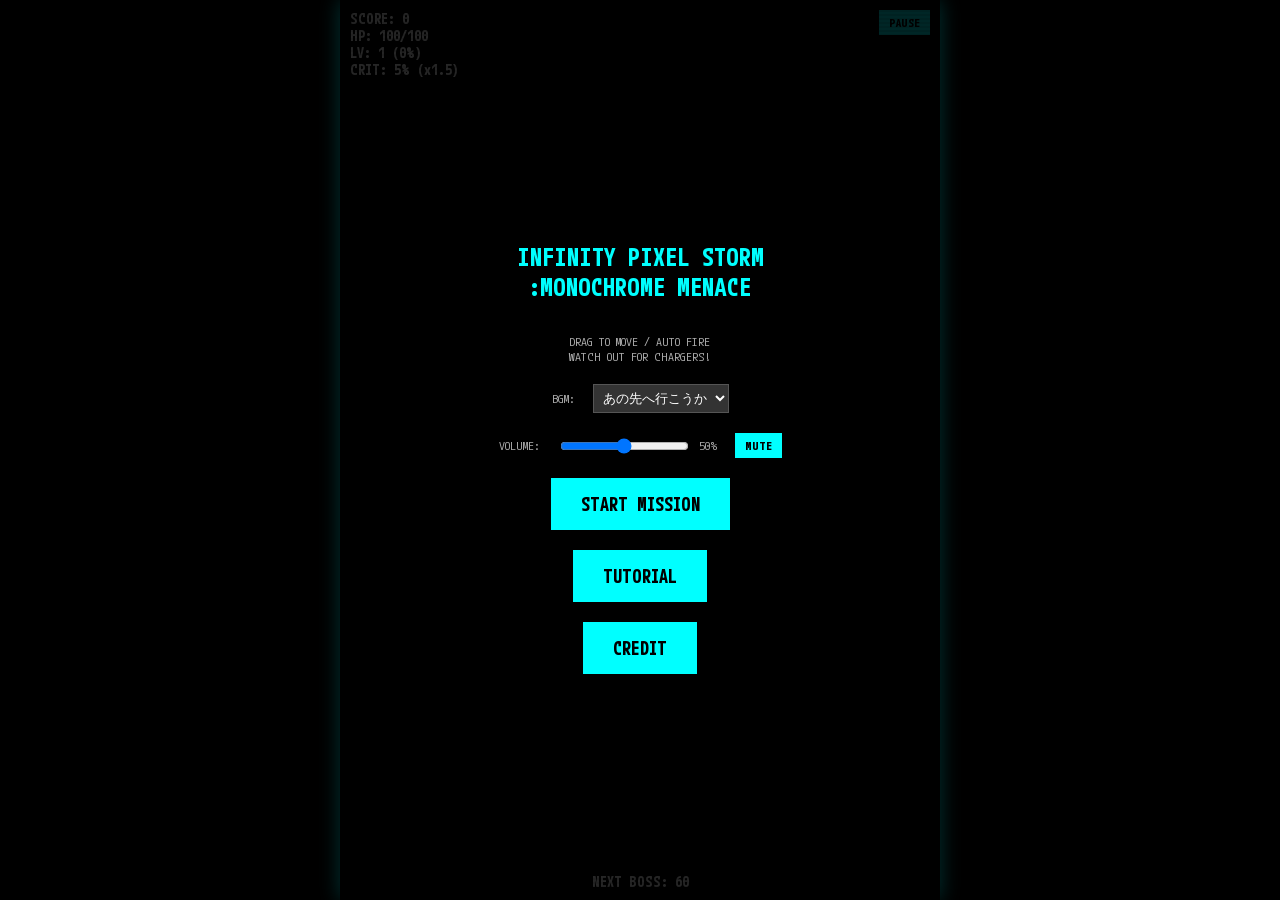
==== index.html @ d120cdd4 "Update index.html" ====
<!DOCTYPE html>
<html lang="ja">
<head>
    <meta charset="UTF-8">
    <meta name="viewport" content="width=device-width, initial-scale=1.0, maximum-scale=1.0, user-scalable=no">
    <title>Infinity Pixel Storm: Monochrome Menace</title>
<link rel="apple-touch-icon" href="icon192x192.PNG">
<link rel="icon" href="icon192x192.PNG">
<link rel="manifest" href="manifest.json">
<script>
if ('serviceWorker' in navigator) {
    navigator.serviceWorker.register('sw.js');
}
</script>
    <link rel="preconnect" href="https://fonts.googleapis.com">
    <link rel="preconnect" href="https://fonts.gstatic.com" crossorigin>
    <link href="https://fonts.googleapis.com/css2?family=M+PLUS+1+Code:wght@400;700&display=swap" rel="stylesheet">
    <style>
        body {
            margin: 0;
            background-color: #000; /* ボス戦の反転に備えて黒固定 */
            display: flex;
            justify-content: center;
            align-items: center;
            height: 100vh;
            overflow: hidden;
            font-family: 'M PLUS 1 Code', 'Courier New', monospace;
            color: white;
            touch-action: none;
        }
        #gameContainer {
            position: relative;
            /* 通常時は青っぽく、ボス戦時は白っぽく光らせるための変数 */
            --glow-color: rgba(0, 255, 255, 0.2);
            box-shadow: 0 0 20px var(--glow-color);
            transition: box-shadow 0.5s;
        }
        canvas {
            background-color: #000;
            image-rendering: pixelated;
            width: 100%;
            height: 100vh;
            max-width: 600px;
            display: block;
            /* ボス戦時に背景色を変えるためのトランジション */
            transition: background-color 0.5s;
        }
        /* UI、メニュー類は前回と同じなので省略 */
        #uiLayer {
            position: absolute;
            top: 0; left: 0; width: 100%; height: 100%;
            pointer-events: none;
            display: flex; flex-direction: column; justify-content: space-between;
            padding: 10px; box-sizing: border-box;
        }
        .stat { font-size: 14px; text-shadow: 1px 1px 0 #000; font-weight: bold; }
        #topStats {
            display: flex;
            justify-content: space-between;
            align-items: flex-start;
            width: 100%;
        }
        #upgradeMenu, #startMenu, #gameOverMenu, #tutorialMenu, #pauseMenu {
            position: absolute; top: 0; left: 0; width: 100%; height: 100%;
            background: rgba(0, 0, 0, 0.85);
            display: none; flex-direction: column; justify-content: center; align-items: center;
            pointer-events: auto; z-index: 10; color: #fff;
        }
        .tutorial-content {
            width: 85%;
            height: 80%;
            overflow-y: auto;
            text-align: left;
            padding: 15px;
            border: 1px solid #555;
            background: #111;
            touch-action: auto; /* Allow touch scrolling */
        }
        .tutorial-content h2 { color: #0ff; }
        .tutorial-content h3 { color: #ffeb3b; border-bottom: 1px solid #555; padding-bottom: 5px; }
        .tutorial-content p { color: #ccc; line-height: 1.6; }

        .card {
            background: #222; border: 2px solid #fff; padding: 15px; margin: 10px; width: 80%;
            text-align: center; cursor: pointer; transition: transform 0.1s;
        }
        .card:hover { background: #444; transform: scale(1.05); }
        .card h3 { margin: 0 0 5px 0; color: #ffeb3b; font-size: 16px; }
        .card p { margin: 0; font-size: 12px; color: #ccc; }
        .doctrine-card {
            background: #222; border: 1px solid #fff; padding: 8px 4px; margin: 4px 0; width: 100%;
            text-align: center; cursor: pointer; font-size: 9px; box-sizing: border-box;
        }
        .doctrine-card:hover { background: #444; }
        .doctrine-card.active { border-color: #0ff; background: #004444; }
        .doctrine-card h4 { margin: 0; color: #ffeb3b; font-size: 10px; }
        .doctrine-card p { margin: 2px 0 0 0; color: #aaa; font-size: 8px; line-height: 1.1; }
        h1 { font-size: 24px; color: #0ff; text-align: center; margin-bottom: 20px; }
        button {
            padding: 15px 30px; font-size: 18px; font-family: inherit;
            background: #0ff; border: none; cursor: pointer; color: #000; font-weight: bold;
        }
        button:hover { background: #fff; }
        button:disabled {
            background: #555;
            color: #888;
            cursor: not-allowed;
        }
        .scanlines {
            position: absolute; top: 0; left: 0; width: 100%; height: 100%;
            background: linear-gradient(to bottom, rgba(255,255,255,0) 50%, rgba(0,0,0,0.1) 50%);
            background-size: 100% 4px; pointer-events: none; z-index: 5;
        }
        /* ボス警告表示 */
        #bossWarning {
            position: absolute; top: 40%; width: 100%; text-align: center;
            font-size: 30px; color: #f00; display: none; z-index: 8;
            text-shadow: 2px 2px 0 #000, -2px -2px 0 #000;
            animation: blink 0.3s infinite alternate;
            transform: scale(1.2);
        }
        @keyframes blink { from { opacity: 1; transform: scale(1.2); } to { opacity: 0.1; transform: scale(1.25); } }
        #tutorialOverlay {
            position: absolute; bottom: 80px; left: 0; width: 100%; text-align: center;
            pointer-events: none; z-index: 15; display: none;
        }
        #tutorialMessage {
            background: rgba(0, 0, 0, 0.8); display: inline-block; padding: 10px 20px;
            border: 2px solid #0ff; color: #fff; font-size: 14px; max-width: 80%;
            box-shadow: 0 0 10px #0ff;
        }
    </style>
</head>
<body>

<div id="gameContainer">
    <canvas id="gameCanvas" width="240" height="320"></canvas>
    <div class="scanlines"></div>
    <div id="bossWarning">WARNING!<br>BOSS APPROACHING</div>
    <div id="tutorialOverlay"><div id="tutorialMessage"></div></div>
    
    <div id="uiLayer">
        <div id="topStats">
            <div>
                <div class="stat" id="scoreDisplay">SCORE: 0</div>
                <div class="stat" id="hpDisplay">HP: 100/100</div>
                <div class="stat" id="levelDisplay">LV: 1 (0%)</div>
                <div class="stat" id="critDisplay">CRIT: 5% (x1.5)</div>
            </div>
            <button id="pauseButton" style="padding: 5px 10px; font-size: 12px; pointer-events: auto;" onclick="togglePause()">PAUSE</button>
        </div>
        <div class="stat" style="text-align:center" id="bossTimerDisplay">NEXT BOSS: 60</div>
    </div>

    <div id="startMenu" style="display:flex;">
        <h1>INFINITY PIXEL STORM<br>:MONOCHROME MENACE</h1>
        <p style="color:#aaa; font-size:12px; margin-bottom:20px;">DRAG TO MOVE / AUTO FIRE<br>WATCH OUT FOR CHARGERS!</p>
        <div style="margin-bottom: 20px;">
            <label for="bgmSelect" style="color: #aaa; font-size: 12px; margin-right: 10px;">BGM:</label>
            <select id="bgmSelect" style="background: #333; color: white; border: 1px solid #555; padding: 5px;">
                <option value="bgm1.mp3">あの先へ行こうか</option>
                <option value="bgm2.ogg">トルコ行進曲</option>
                <option value="IPS-Original.m4a">IPS Original</option>
                <option value="requiem.oga">Requiem</option>
            </select>
        </div>
        <div style="margin-bottom: 20px; width: 80%; text-align: center;">
            <label for="volumeSlider" style="color: #aaa; font-size: 12px; margin-right: 10px;">VOLUME:</label>
            <input type="range" id="volumeSlider" min="0" max="1" step="0.01" value="0.5" style="vertical-align: middle;">
            <span id="volumeValue" style="color: #aaa; font-size: 12px;">50%</span>
            <button id="muteButton" style="padding: 5px 10px; font-size: 12px; vertical-align: middle; margin-left: 10px;">MUTE</button>
        </div>
        <button onclick="startGame()">START MISSION</button>
        <br>
        <button onclick="location.href='tutorial.html'">TUTORIAL</button>
        <br>
        <button onclick="location.href='credit.html'">CREDIT</button>
    </div>


    <div id="upgradeMenu">
        <h2>LEVEL UP!</h2>
        <div id="upgradeWrapper" style="display: flex; width: 100%; justify-content: center; align-items: flex-start;">
            <div id="cardsContainer" style="flex: 1; display: flex; flex-direction: column; align-items: center;"></div>
            <div id="doctrinesContainer" style="width: 100px; display: flex; flex-direction: column; align-items: center; border-left: 1px solid #555; padding: 10px;">
                <div style="font-size: 10px; color: #0ff; margin-bottom: 5px;">DOCTRINES</div>
            </div>
        </div>
        <button id="rerollButton" style="margin-top: 20px;"></button>
    </div>

    <div id="pauseMenu">
        <h1>PAUSED</h1>
        <button onclick="resumeGame()">RESUME</button>
        <br>
        <button onclick="resetGame()">RESTART</button>
    </div>

    <div id="gameOverMenu">
        <h1 style="color:#f00">GAME OVER</h1>
        <p id="finalScoreScore" style="margin-bottom:10px;">SCORE: 0</p>
        <p id="finalScoreBoss" style="color:#aaa; margin-bottom:20px;">BOSS DEFEATED: 0</p>
        <button onclick="resetGame()">RESTART</button>
        <br>
        <button onclick="location.href='music.html'">SOUND ROOM</button>
    </div>
</div>

<script>
const canvas = document.getElementById('gameCanvas');
const ctx = canvas.getContext('2d');
ctx.imageSmoothingEnabled = false;

var bgm = new Audio();
bgm.loop = true;

let bgmVolume = 0.5;
const rerollCost = 1000;

var gameState = 'start';
var frameCount = 0;
var score = 0;
var isTutorialMode = false;
var tutorialStep = 0;
var tutorialTimer = 0;
let gameTimeDifficulty = 0;

// ボス戦関連の変数
let isBossActive = false;
let bossDefeatedCount = 0;
let timeToNextBoss = 60 * 60; // 60秒 (60fps換算)
let bossWarningTimer = 0;

// 新しいエフェクト用の変数
let screenShake = { magnitude: 0, duration: 0 };
let hitStopTimer = 0;
let shockwaves = [];

const input = { x: canvas.width / 2, y: canvas.height - 50 };
const keys = { w: false, a: false, s: false, d: false };
var player = {
    x: 120, y: 280, w: 8, h: 8,
    hp: 100, maxHp: 100,
    level: 1, xp: 0, nextLevelXp: 10,
    bulletCount: 1, fireRate: 20, damage: 10,
    bulletSpeed: 5, bulletSize: 4, spread: 0.1, pierce: 0,
    agility: 0.2, xpGainMultiplier: 1.0, critChance: 0.05, critDamage: 1.5,
    baseColor: '#0ff', // 元の色を保持
    doctrine: null,
    doctrineKillCount: 0
};

var bullets = [];
var enemies = [];
var particles = [];
var xpGems = [];
var enemyBullets = [];
var slashes = [];
let screenInvertTimer = 0;
let stars = [];
for(let i=0; i<50; i++) {
    stars.push({
        x: Math.random() * canvas.width,
        y: Math.random() * canvas.height,
        speed: 0.5 + Math.random() * 2,
        baseColor: Math.random() > 0.8 ? '#fff' : '#555'
    });
}

const tutorialSteps = [
    {
        message: "WELCOME TO INFINITY PIXEL STORM!\nLET'S LEARN THE BASICS.",
        check: () => frameCount > 180, // 3 seconds
    },
    {
        message: "DRAG or use WASD/ARROWS to MOVE.",
        check: () => {
            const dx = player.x - (canvas.width / 2);
            const dy = player.y - (canvas.height - 50);
            return Math.sqrt(dx*dx + dy*dy) > 40;
        }
    },
    {
        message: "GOOD. ATTACKS ARE AUTOMATIC.\nENEMIES ARE APPROACHING!",
        action: () => {
             for(let i=0; i<3; i++) {
                 enemies.push({
                     x: 40 + i*80, y: -20, w: 16, h: 16, hp: 5, speed: 0.5,
                     sway: 0, offset: 0, fireRate: 1000, baseColor: '#0ff'
                 });
             }
        },
        check: () => score >= 300
    },
    {
        message: "COLLECT GREEN XP GEMS\nTO LEVEL UP!",
        check: () => player.level > 1
    },
    {
        message: "LEVELING UP LETS YOU CHOOSE UPGRADES.\nSELECT ONE TO CONTINUE.",
        check: () => gameState === 'playing' && player.level > 1
    },
    {
        message: "WATCH OUT FOR RED CHARGERS!\nTHEY ARE FAST!",
        action: () => {
            enemies.push({
                x: canvas.width / 2, y: -20, w: 20, h: 20, hp: 5,
                speed: 2, sway: 0, offset: 0, fireRate: 1000,
                baseColor: '#f00', isCharger: true, chargeTimer: 60
            });
        },
        check: () => enemies.length === 0 && score >= 400
    },
    {
        message: "BOSS APPROACHING! BOSSES HAVE SPECIAL MECHANICS.\nFIRST, THE TIMING CORE.",
        action: () => {
            spawnBoss();
            if (enemies[0]) {
                enemies[0].hp = 100000; 
                enemies[0].timingCore.state = 'active';
                enemies[0].timingCore.timer = 999;
            }
        },
        check: () => enemies[0] && enemies[0].timingCoreSuccess
    },
    {
        message: "EXCELLENT! NEXT: QUICK TAP.\nTAP THE 'TAP!' PROMPT OR PRESS SPACE!",
        action: () => {
            if (enemies[0]) {
                enemies[0].quickTap.state = 'active';
                enemies[0].quickTap.timer = 999;
                enemies[0].quickTap.x = canvas.width / 2;
                enemies[0].quickTap.y = canvas.height / 2;
            }
        },
        check: () => enemies[0] && enemies[0].quickTapSuccess
    },
    {
        message: "BEWARE OF THE LASER!\nMOVE AWAY FROM THE LINE!",
        action: () => {
            if (enemies[0]) {
                enemies[0].laserState = 'aiming';
                enemies[0].laserTimer = 60;
                enemies[0].laserTargetX = player.x;
                enemies[0].laserTargetY = player.y;
            }
        },
        check: () => enemies[0] && enemies[0].laserState === 'firing'
    },
    {
        message: "STAY OUT OF THE BEAM!",
        check: () => enemies[0] && enemies[0].laserState === 'idle'
    },
    {
        message: "NOW, FINISH THE BOSS!",
        action: () => {
            if (enemies[0]) {
                enemies[0].hp = 1000;
            }
        },
        check: () => !isBossActive && bossDefeatedCount > 0
    },
    {
        message: "TUTORIAL COMPLETE!\nPREPARE FOR THE REAL STORM.",
        check: () => true,
    }
];

const upgradePool = [
    { name: "MULTI SHOT", desc: "弾数が+1増える", apply: () => { player.bulletCount++; player.spread += 0.05; } },
    { name: "RAPID FIRE", desc: "連射速度UP", apply: () => { player.fireRate = Math.max(2, player.fireRate * 0.85); } }, // 連射上限設定
    { name: "BIGGER BULLET", desc: "弾サイズと威力UP", apply: () => { player.bulletSize += 1.5; player.damage *= 1.4; } },
    { name: "WIDE SPREAD", desc: "攻撃範囲が広がる", apply: () => { player.spread += 0.25; player.bulletCount++; } },
    { name: "PIERCING", desc: "弾が敵を貫通する", apply: () => { player.pierce++; player.damage *= 0.9; } },
    { name: "VIT UP", desc: "最大HP回復＆増加", apply: () => { player.maxHp += 50; player.hp = player.maxHp; } },
    { name: "CHAOS BEAM", desc: "制御不能な高威力弾", apply: () => { player.damage *= 1.8; player.spread += 0.4; player.bulletCount += 2; } },
    { name: "AGILITY UP", desc: "移動の追従性がUP", apply: () => { player.agility = Math.min(1.0, player.agility + 0.08); } },
    { name: "BULLET SPEED UP", desc: "弾の速度がUP", apply: () => { player.bulletSpeed += 1.5; } },
    { name: "LEARNING", desc: "取得経験値が15%UP", apply: () => { player.xpGainMultiplier += 0.15; } },
    { name: "CRITICAL HIT", desc: "クリティカル率+5%", apply: () => { player.critChance += 0.05; } },
    { name: "CRITICAL DAMAGE", desc: "クリティカルダメージ+50%", apply: () => { player.critDamage += 0.5; } }
];

const doctrinePool = [
    { id: 'reflect', name: "REFLECT", desc: "自弾の画面枠での一回反射" },
    { id: 'curve', name: "CURVE", desc: "自弾のカーブ" },
    { id: 'shield', name: "SHIELD", desc: "時機の周りをまわる2つの盾" },
    { id: 'heal', name: "HEAL", desc: "敵を5体倒したら負のHPの半分を回復" }
];
const doctrineCost = 1000;

// --- 色調変換関数 ---
// ボス戦中は強制的にグレー階調の色を返す
function getColor(originalColor, type = 'normal') {
    if (!isBossActive) return originalColor;

    // タイプに応じてグレーの色味を変える
    switch(type) {
        case 'player': return '#fff'; // プレイヤーは白
        case 'pBullet': return '#ccc'; // プレイヤー弾は明るいグレー
        case 'enemy': return '#888';  // 敵は中間グレー
        case 'boss': return '#fff';   // ボスは白（目立たせる）
        case 'eBullet': return '#555'; // 敵弾は暗いグレー
        case 'xp': return '#aaa';      // XPはやや明るいグレー
        case 'bg': return '#222';      // 背景（星など）
        case 'particle': return '#999';
        default: return '#888';
    }
}

function updateInputPosition(clientX, clientY) {
    const rect = canvas.getBoundingClientRect();
    input.x = (clientX - rect.left) * (canvas.width / rect.width);
    input.y = (clientY - rect.top) * (canvas.height / rect.height);
}
window.addEventListener('mousemove', e => { if(gameState === 'playing') updateInputPosition(e.clientX, e.clientY); });
window.addEventListener('touchmove', e => { e.preventDefault(); if(gameState === 'playing') updateInputPosition(e.touches[0].clientX, e.touches[0].clientY); }, {passive: false});

function handleTap(clientX, clientY) {
    if (gameState !== 'playing') return;
    
    enemies.forEach(e => {
        if (e.isBoss && e.quickTap && e.quickTap.state === 'active') {
            const qte = e.quickTap;
            e.hp -= 800 * (bossDefeatedCount + 1);
            e.quickTapSuccess = true; // For tutorial
            qte.state = 'cooldown';
            qte.timer = 180 + Math.random() * 120;
            
            triggerScreenShake(20, 30);
            triggerHitStop(10);
            screenInvertTimer = 8;
            
            const angle1 = Math.random() * Math.PI;
            const dist = 60;
            triggerSlash(
                e.x - Math.cos(angle1) * dist, e.y - Math.sin(angle1) * dist,
                e.x + Math.cos(angle1) * dist, e.y + Math.sin(angle1) * dist
            );
            const angle2 = angle1 + Math.PI/2 + (Math.random()-0.5);
            triggerSlash(
                e.x - Math.cos(angle2) * dist, e.y - Math.sin(angle2) * dist,
                e.x + Math.cos(angle2) * dist, e.y + Math.sin(angle2) * dist
            );
            
            createParticles(e.x, e.y, '#fff', 30);
            
            for(let i=0; i<3; i++) {
                particles.push({
                    x: e.x + (Math.random()-0.5)*40, y: e.y + (Math.random()-0.5)*40,
                    vx: (Math.random()-0.5)*2, vy: (Math.random()-0.5)*2,
                    life: 1.0, size: 0, baseColor: '#fff', isText: true, text: 'SLASH!'
                });
            }
        }
    });
}

window.addEventListener('mousedown', e => {
    handleTap(e.clientX, e.clientY);
});
window.addEventListener('touchstart', e => {
    handleTap(e.touches[0].clientX, e.touches[0].clientY);
});

window.addEventListener('keydown', e => {
    if (e.key === 'Escape') {
        togglePause();
    }
    if (e.key === ' ' || e.code === 'Space') {
        if (gameState === 'playing') {
            handleTap(0, 0);
            e.preventDefault();
        }
    }
    if (keys.hasOwnProperty(e.key.toLowerCase())) {
        keys[e.key.toLowerCase()] = true;
    }
});
window.addEventListener('keyup', e => {
    if (keys.hasOwnProperty(e.key.toLowerCase())) {
        keys[e.key.toLowerCase()] = false;
    }
});


function startGame(tutorial = false) {
    document.getElementById('startMenu').style.display = 'none';
    resetGameData();
    if (tutorial) {
        isTutorialMode = true;
        tutorialStep = 0;
        tutorialTimer = 0;
        timeToNextBoss = 999999; // チュートリアル中は自然にボスを出さない
        if (tutorialSteps[0].action) tutorialSteps[0].action();
    }

    const bgmSelect = document.getElementById('bgmSelect');
    bgm.src = bgmSelect.value;
    bgm.volume = bgmVolume;
    bgm.play().catch(e => console.error("BGM play failed:", e));

    gameState = 'playing';
    loop();
}
function resetGame() {
    document.getElementById('gameOverMenu').style.display = 'none';
    document.getElementById('pauseMenu').style.display = 'none';
    resetGameData(); // 内部でbgm.pause()が呼ばれる

    // BGMを再度選択して再生
    const bgmSelect = document.getElementById('bgmSelect');
    bgm.src = bgmSelect.value;
    // updateVolumeを呼び出して音量とミュート状態を正しく適用する
    updateVolume(bgmVolume, bgm.muted); 
    bgm.play().catch(e => console.error("BGM play failed:", e));

    gameState = 'playing';
    loop();
}
function resetGameData() {
    bgm.pause();

    player.x = canvas.width/2; player.y = canvas.height - 50;
    player.hp = 100; player.maxHp = 100;
    player.level = 1; player.xp = 0; player.nextLevelXp = 10;
    player.bulletCount = 1; player.fireRate = 20;
    player.damage = 15; player.bulletSize = 3; player.spread = 0.1; player.pierce = 0;
    player.bulletSpeed = 5; player.agility = 0.2; player.xpGainMultiplier = 1.0; player.critChance = 0.05; player.critDamage = 1.5;
    player.doctrine = null; player.doctrineKillCount = 0;
    bullets = []; enemies = []; particles = []; xpGems = []; enemyBullets = [];
    score = 0; frameCount = 0; gameTimeDifficulty = 0;
    isTutorialMode = false;
    tutorialStep = 0;
    tutorialTimer = 0;
    // ボス関連リセット
    isBossActive = false; bossDefeatedCount = 0; timeToNextBoss = 60 * 60; bossWarningTimer = 0;
    resetBossEffects();
    updateUI();
}

// ボス戦エフェクトの切り替え
function setBossEffects(active) {
    const container = document.getElementById('gameContainer');
    const warning = document.getElementById('bossWarning');
    if (active) {
        canvas.style.backgroundColor = '#111'; // 少し明るい黒
        container.style.setProperty('--glow-color', 'rgba(255, 255, 255, 0.3)');
        warning.style.display = 'none'; // 警告は消す
        triggerScreenShake(15, 60);
    } else {
        canvas.style.backgroundColor = '#000';
        container.style.setProperty('--glow-color', 'rgba(0, 255, 255, 0.2)');
        warning.style.display = 'none';
    }
}
function resetBossEffects() { setBossEffects(false); }


function loop() {
    if (gameState !== 'playing') return;
    requestAnimationFrame(loop);

    ctx.save();
    updateScreenShake();

    // 背景色もボス戦かどうかで変える
    ctx.fillStyle = isBossActive ? '#111' : '#000';
    ctx.fillRect(0, 0, canvas.width, canvas.height);

    if (hitStopTimer > 0) {
        hitStopTimer--;
    } else {
        updateGameLogic();
        updateTutorial();
    }
    drawGame();
    drawShockwaves();
    
    // 画面反転演出 (描画の最後に適用)
    if (screenInvertTimer > 0) {
        ctx.globalCompositeOperation = 'difference';
        ctx.fillStyle = 'white';
        ctx.fillRect(-50, -50, canvas.width + 100, canvas.height + 100);
        ctx.globalCompositeOperation = 'source-over';
        screenInvertTimer--;
    }

    ctx.restore();
    
    frameCount++;
    if (frameCount % 60 === 0) gameTimeDifficulty++;
}

function updateGameLogic() {
    // Keyboard input
    if (keys.w) input.y -= 5;
    if (keys.a) input.x -= 5;
    if (keys.s) input.y += 5;
    if (keys.d) input.x += 5;

    // Gamepad input
    const gamepads = navigator.getGamepads();
    if (gamepads[0]) {
        const gamepad = gamepads[0];
        const deadzone = 0.2;
        if (Math.abs(gamepad.axes[0]) > deadzone) {
            input.x += gamepad.axes[0] * 5;
        }
        if (Math.abs(gamepad.axes[1]) > deadzone) {
            input.y += gamepad.axes[1] * 5;
        }
    }

    // Clamp input to screen
    input.x = Math.max(0, Math.min(canvas.width, input.x));
    input.y = Math.max(0, Math.min(canvas.height, input.y));

    player.x += (input.x - player.x) * player.agility;
    player.y += (input.y - player.y) * player.agility;
    player.x = Math.max(player.w, Math.min(canvas.width - player.w, player.x));
    player.y = Math.max(player.h, Math.min(canvas.height - player.h, player.y));

    stars.forEach(star => {
        star.y += star.speed + (gameTimeDifficulty * 0.02);
        if(star.y > canvas.height) { star.y = 0; star.x = Math.random() * canvas.width; }
    });

    if (frameCount % Math.floor(player.fireRate) === 0) spawnPlayerBullets();

    // --- ボス出現管理 ---
    if (!isBossActive) {
        timeToNextBoss--;
        if (timeToNextBoss <= 180 && timeToNextBoss > 0) { // 残り3秒で警告
             document.getElementById('bossWarning').style.display = 'block';
        }
        if (timeToNextBoss <= 0) {
            spawnBoss();
        }
        // ボスがいない時だけ雑魚スポーン
        const spawnRate = Math.max(15, 60 - gameTimeDifficulty * 0.6);
        if (frameCount % Math.floor(spawnRate) === 0) {
            if (!isTutorialMode) spawnEnemy();
        }
    }

    updateEntities();
    checkCollisions();
    updateUI();
    
    if (player.hp <= 0) {
        gameState = 'gameover';
        document.getElementById('finalScoreScore').innerText = "SCORE: " + score;
        document.getElementById('finalScoreBoss').innerText = "BOSS DEFEATED: " + bossDefeatedCount;
        document.getElementById('gameOverMenu').style.display = 'flex';
        resetBossEffects();
    }
}

function drawBossBackground() {
    const gridSize = 20;
    const speed = 0.5;
    ctx.strokeStyle = '#333';
    ctx.lineWidth = 1;
    
    // 描画負荷を少しでも下げるためにパスをまとめる
    ctx.beginPath();
    
    const offsetX = (frameCount * speed) % gridSize;
    for (let x = -offsetX; x < canvas.width; x += gridSize) {
        ctx.moveTo(x, 0);
        ctx.lineTo(x, canvas.height);
    }
    
    const offsetY = (frameCount * speed * 1.5) % gridSize;
    for (let y = -offsetY; y < canvas.height; y += gridSize) {
        ctx.moveTo(0, y);
        ctx.lineTo(canvas.width, y);
    }
    ctx.stroke();
}

function drawGame() {
    // ボス戦かどうかで背景描画を切り替え
    if (isBossActive) {
        drawBossBackground();
    } else {
        stars.forEach(s => {
            ctx.fillStyle = getColor(s.baseColor, 'bg');
            ctx.fillRect(s.x, s.y, 1, 1);
        });
    }

    // プレイヤー
    ctx.fillStyle = getColor(player.baseColor, 'player');
    ctx.fillRect(player.x - player.w/2, player.y - player.h/2, player.w, player.h);

    if (player.doctrine === 'shield') {
        const shieldCount = 2;
        for (let i = 0; i < shieldCount; i++) {
            const angle = (frameCount * 0.05) + (i * Math.PI * 2 / shieldCount);
            const sx = player.x + Math.cos(angle) * 30;
            const sy = player.y + Math.sin(angle) * 30;
            ctx.fillStyle = getColor('#0ff', 'player');
            ctx.fillRect(sx - 4, sy - 4, 8, 8);
        }
    }
    // 残像はボス戦中は表示しない（視認性のため）
    if (!isBossActive) {
        ctx.globalAlpha = 0.3;
        ctx.fillRect(player.x - player.w/2, player.y - player.h/2 + 5, player.w, player.h);
        ctx.globalAlpha = 1.0;
    }

    // プレイヤー弾
    ctx.fillStyle = getColor('#ffeb3b', 'pBullet');
    bullets.forEach(b => ctx.fillRect(b.x - b.size/2, b.y - b.size/2, b.size, b.size));

    // 敵弾
    ctx.fillStyle = getColor('#f0f', 'eBullet');
    enemyBullets.forEach(b => ctx.fillRect(b.x - 2, b.y - 2, 4, 4));

    // 敵とボス
    enemies.forEach(e => {
        // ボスか雑魚かで色タイプを変える
        const colorType = e.isBoss ? 'boss' : 'enemy';
        let drawColor = getColor(e.baseColor, colorType);
        
        // 突撃準備中の敵は色を点滅させる (ボス戦以外)
        if (!isBossActive && e.isCharger && e.chargeTimer > 0 && Math.floor(e.chargeTimer/10) % 2 === 0) {
             drawColor = '#fff'; // 点滅色
        }

        ctx.fillStyle = drawColor;
        ctx.fillRect(e.x - e.w/2, e.y - e.h/2, e.w, e.h);
        
        // 顔（ボス戦中は少し暗く）
        ctx.fillStyle = isBossActive ? '#333' : '#000';
        ctx.fillRect(e.x - e.w/5, e.y - e.h/4, e.w/12, e.h/4);
        ctx.fillRect(e.x + e.w/12, e.y - e.h/4, e.w/12, e.h/4);
        
        // --- タイミングコアの描画 ---
        if (e.isBoss && e.timingCore.state !== 'inactive' && e.timingCore.state !== 'cooldown') {
            const core = e.timingCore;
            ctx.beginPath();
            ctx.arc(core.x, core.y, core.radius, 0, Math.PI * 2);
            if (core.state === 'active') {
                ctx.fillStyle = `rgba(255, 255, 255, ${0.5 + Math.sin(frameCount*0.5)*0.5})`;
                ctx.strokeStyle = '#fff';
                ctx.lineWidth = 3;
            } else { // charging
                ctx.fillStyle = 'rgba(255, 255, 255, 0.2)';
                ctx.strokeStyle = `rgba(255, 255, 255, ${Math.floor(frameCount/5)%2 ? 0.8 : 0.3})`;
                ctx.lineWidth = 2;
            }
            ctx.fill();
            ctx.stroke();
        }

        // --- レーザーの描画 ---
        if (e.isBoss) {
            if (e.laserState === 'aiming') {
                ctx.beginPath();
                ctx.moveTo(e.x, e.y);
                ctx.lineTo(e.laserTargetX, e.laserTargetY);
                ctx.strokeStyle = `rgba(255, 255, 255, ${Math.floor(frameCount/3)%2 ? 0.5 : 0.2})`;
                ctx.lineWidth = 1;
                ctx.stroke();
            } else if (e.laserState === 'firing') {
                const dx = e.laserTargetX - e.x;
                const dy = e.laserTargetY - e.y;
                const len = Math.sqrt(dx*dx + dy*dy);
                const endX = e.x + (dx/len) * 1000;
                const endY = e.y + (dy/len) * 1000;

                ctx.beginPath();
                ctx.moveTo(e.x, e.y);
                ctx.lineTo(endX, endY);
                ctx.strokeStyle = 'rgba(255, 255, 255, 0.8)';
                ctx.lineWidth = 8 + Math.sin(e.laserTimer * 0.2) * 6;
                ctx.stroke();
                // さらに中心線を足してコアっぽさを出す
                ctx.strokeStyle = '#fff';
                ctx.lineWidth = 2;
                ctx.stroke();
            }
        }
    });

    ctx.fillStyle = getColor('#0f0', 'xp');
    xpGems.forEach(g => ctx.fillRect(g.x - 2, g.y - 2, 4, 4));

    particles.forEach(p => {
        ctx.globalAlpha = p.life;
        if (p.isText) {
            ctx.fillStyle = '#fff';
            ctx.font = 'bold 12px "M PLUS 1 Code"';
            ctx.fillText(p.text, p.x, p.y);
        } else {
            ctx.fillStyle = getColor(p.baseColor, 'particle');
            ctx.fillRect(p.x, p.y, p.size, p.size);
        }
    });
    ctx.globalAlpha = 1.0;

    // --- スラッシュエフェクトの描画 ---
    for (let i = slashes.length - 1; i >= 0; i--) {
        const s = slashes[i];
        ctx.strokeStyle = '#fff';
        ctx.lineWidth = 4 * s.life;
        ctx.beginPath();
        ctx.moveTo(s.x1, s.y1);
        ctx.lineTo(s.x2, s.y2);
        ctx.stroke();
        s.life -= 0.05;
        if (s.life <= 0) slashes.splice(i, 1);
    }

    // --- Quick Tap (QTE) UIの描画 ---
    enemies.forEach(e => {
        if (e.isBoss && e.quickTap && e.quickTap.state === 'active') {
            const qte = e.quickTap;
            const progress = qte.timer / 100; // 1.0 -> 0
            
            ctx.strokeStyle = '#fff';
            ctx.lineWidth = 2;
            ctx.beginPath();
            ctx.arc(qte.x, qte.y, 10 + progress * 40, 0, Math.PI * 2);
            ctx.stroke();
            
            ctx.fillStyle = '#fff';
            ctx.font = 'bold 16px "M PLUS 1 Code"';
            ctx.textAlign = 'center';
            ctx.fillText('TAP! or SPACE!', qte.x, qte.y + 6);
        }
    });

    // --- ボス戦時のビネットエフェクト ---
    if (isBossActive) {
        const vignetteStrength = 0.4 + Math.sin(frameCount * 0.03) * 0.3; // 0.1 to 0.7
        const gradient = ctx.createRadialGradient(
            canvas.width / 2, canvas.height / 2, canvas.width / 3, // inner circle
            canvas.width / 2, canvas.height / 2, canvas.width / 1.2  // outer circle
        );
        gradient.addColorStop(0, 'rgba(0, 0, 0, 0)');
        gradient.addColorStop(1, `rgba(0, 0, 0, ${vignetteStrength})`);
        
        ctx.fillStyle = gradient;
        ctx.fillRect(0, 0, canvas.width, canvas.height);
    }
}

function updateEntities() {
    for (let i = bullets.length - 1; i >= 0; i--) {
        let b = bullets[i];
        
        if (player.doctrine === 'curve') {
            const angle = 0.04;
            const nx = b.vx * Math.cos(angle) - b.vy * Math.sin(angle);
            const ny = b.vx * Math.sin(angle) + b.vy * Math.cos(angle);
            b.vx = nx; b.vy = ny;
        }

        b.x += b.vx; b.y += b.vy;

        if (player.doctrine === 'reflect' && !b.reflected) {
            if (b.x < 0 || b.x > canvas.width) {
                b.vx *= -1; b.reflected = true;
            } else if (b.y < 0 || b.y > canvas.height) {
                b.vy *= -1; b.reflected = true;
            }
        }

        if (b.y < -50 || b.x < -50 || b.x > canvas.width + 50 || b.y > canvas.height + 50) bullets.splice(i, 1);
    }
    for (let i = enemyBullets.length - 1; i >= 0; i--) {
        let b = enemyBullets[i]; b.x += b.vx; b.y += b.vy;
        if (b.y > canvas.height + 10 || b.x < -10 || b.x > canvas.width + 10) enemyBullets.splice(i, 1);
    }

    for (let i = enemies.length - 1; i >= 0; i--) {
        let e = enemies[i];
        
        if (e.isBoss) {
            // ボスの動き：ゆっくり降りてきて左右に動く
            if (e.y < 60) e.y += 0.5;
            e.x += Math.sin(frameCount * 0.02) * 2;

            // 新しいオーラエフェクト
            if (frameCount % 4 === 0) { // 頻度を調整
                const angle = Math.random() * Math.PI * 2;
                const radius = Math.max(e.w, e.h) / 1.5; // オーラの広がりを調整
                particles.push({
                    x: e.x + Math.cos(angle) * radius * (0.5 + Math.random() * 0.5), 
                    y: e.y + Math.sin(angle) * radius * (0.5 + Math.random() * 0.5), 
                    vx: (Math.random() - 0.5) * 0.5, // 動きは控えめに
                    vy: (Math.random() - 0.5) * 0.5,
                    life: 0.5, // 短命
                    size: Math.random() * 2 + 1, 
                    baseColor: '#fff'
                });
            }

            // --- Quick Tap (QTE) Logic ---
            const qte = e.quickTap;
            if (qte) {
                qte.timer--;
                if (qte.timer <= 0) {
                    if (qte.state === 'inactive') {
                        qte.state = 'active';
                        qte.timer = 100; // 約1.6秒の猶予
                        qte.x = 40 + Math.random() * (canvas.width - 80);
                        qte.y = 80 + Math.random() * (canvas.height - 160);
                    } else if (qte.state === 'active') {
                        // 時間切れ
                        qte.state = 'cooldown';
                        qte.timer = 240 + Math.random() * 240;
                    } else {
                        // クールダウン終了
                        qte.state = 'inactive';
                        qte.timer = 180 + Math.random() * 180;
                    }
                }
            }

            // --- タイミングコアのロジック ---
            const core = e.timingCore;
            core.timer--;
            if (core.timer <= 0) {
                switch (core.state) {
                    case 'inactive':
                        core.state = 'charging';
                        core.timer = 120; // 2秒チャージ
                        core.x = e.x + (Math.random() - 0.5) * e.w * 0.5;
                        core.y = e.y + (Math.random() - 0.5) * e.h * 0.5;
                        break;
                    case 'charging':
                        core.state = 'active';
                        core.timer = 35; // 約0.58秒の攻撃チャンス
                        break;
                    case 'active': // 時間切れ
                        core.state = 'cooldown';
                        core.timer = 180; // 3秒クールダウン
                        // ペナルティ攻撃
                        for(let j=0; j<12; j++) {
                            let angle = Math.atan2(player.y - e.y, player.x - e.x) + (Math.random()-0.5)*0.5;
                            enemyBullets.push({ x: e.x, y: e.y, vx: Math.cos(angle)*5, vy: Math.sin(angle)*5 });
                        }
                        break;
                    case 'cooldown':
                        core.state = 'inactive';
                        core.timer = 120;
                        break;
                }
            }
            
            // --- スパイラル攻撃のロジック ---
            e.spiralAttack.timer--;
            if (e.spiralAttack.timer <= 0 && !e.spiralAttack.active) {
                e.spiralAttack.active = true;
                e.spiralAttack.timer = 180; // 3秒間攻撃
            }
            if (e.spiralAttack.active) {
                if (e.spiralAttack.timer <= 0) {
                    e.spiralAttack.active = false;
                    e.spiralAttack.timer = 400; // 6.6秒クールダウン
                } else {
                    if (frameCount % 3 === 0) {
                       const speed = 2.5;
                       for(let i = 0; i < 2; i++) { // 2方向に出す
                           const angle = e.spiralAttack.angle + Math.PI * i;
                           enemyBullets.push({ 
                               x: e.x, y: e.y, 
                               vx: Math.cos(angle) * speed, vy: Math.sin(angle) * speed 
                           });
                       }
                       e.spiralAttack.angle += 0.2; // 少しずつ角度をずらす
                    }
                }
            }

            // --- レーザー攻撃のロジック ---
            e.laserTimer--;
            if (e.laserTimer <= 0 && e.laserState === 'idle') {
                e.laserState = 'aiming';
                e.laserTimer = 90; // 1.5秒エイミング
                e.laserTargetX = player.x;
                e.laserTargetY = player.y;
            } else if (e.laserState === 'aiming') {
                if (e.laserTimer <= 0) {
                    e.laserState = 'firing';
                    e.laserTimer = 120; // 2秒間発射
                }
            } else if (e.laserState === 'firing') {
                // レーザー発射中にパーティクルを発生させて迫力を出す
                const lerpAmount = Math.random();
                createParticles(
                    e.x + (e.laserTargetX - e.x) * lerpAmount,
                    e.y + (e.laserTargetY - e.y) * lerpAmount,
                    '#fff', 2
                );
                if (e.laserTimer <= 0) {
                    e.laserState = 'idle';
                    e.laserTimer = 300; // 5秒クールダウン
                }
            }

            // ボスの攻撃パターン（インフレする）
            if (frameCount % e.fireRate === 0) {
                createParticles(e.x, e.y, '#fff', 5); // 弾発射時にもエフェクト
                // 放射状攻撃
                const ways = 8 + bossDefeatedCount * 2;
                for(let j=0; j<ways; j++) {
                    let angle = (Math.PI * 2 / ways) * j + frameCount*0.01;
                    enemyBullets.push({ x: e.x, y: e.y, vx: Math.cos(angle)*3, vy: Math.sin(angle)*3 });
                }
                // プレイヤー狙い撃ちも混ぜる
                if (bossDefeatedCount > 1) {
                     let angle = Math.atan2(player.y - e.y, player.x - e.x);
                     enemyBullets.push({ x: e.x, y: e.y, vx: Math.cos(angle)*4, vy: Math.sin(angle)*4 });
                }
            }
        } else if (e.isCharger) {
            // 反射神経要素：突撃タイプの敵
            if (e.chargeTimer > 0) {
                e.chargeTimer--; // 溜め中
                e.y += 0.5; // 少しずつ降りる
            } else {
                // 突撃開始！
                e.y += e.speed * 5; // 通常の5倍速
            }
        } else {
            // 通常の敵
            e.y += e.speed;
            e.x += Math.sin(frameCount * 0.05 + e.offset) * e.sway;
            if (frameCount % e.fireRate === 0 && e.y < canvas.height - 50) {
                let angle = Math.atan2(player.y - e.y, player.x - e.x);
                enemyBullets.push({ x: e.x, y: e.y, vx: Math.cos(angle) * 2, vy: Math.sin(angle) * 2 });
            }
        }

        if (e.y > canvas.height + 50) enemies.splice(i, 1);
    }

    for (let i = xpGems.length - 1; i >= 0; i--) {
        let g = xpGems[i]; g.y += 1;
        let dx = player.x - g.x, dy = player.y - g.y;
        if (Math.sqrt(dx*dx + dy*dy) < 50) { g.x += dx * 0.15; g.y += dy * 0.15; }
        if (g.y > canvas.height) xpGems.splice(i, 1);
    }
    for (let i = particles.length - 1; i >= 0; i--) {
        let p = particles[i]; p.x += p.vx; p.y += p.vy; p.life -= 0.05;
        if (p.life <= 0) particles.splice(i, 1);
    }
}

function checkCollisions() {
    bullets.forEach(b => {
        enemies.forEach((e, eIdx) => {
            if (!b.dead && rectIntersect(b.x, b.y, b.size, e.x, e.y, e.w, e.h)) {
                let finalDamage = player.damage;
                let isCritical = false;
                if (Math.random() < player.critChance) {
                    finalDamage *= player.critDamage;
                    isCritical = true;
                }
                e.hp -= finalDamage;

                if (isCritical) {
                    createParticles(e.x, e.y, '#ffeb3b', 15); // クリティカルヒットエフェクト
                    triggerHitStop(3);
                } else {
                    createParticles(e.x, e.y, isBossActive ? '#fff' : e.baseColor, 2);
                }
                
                if (b.pierce <= 0) b.dead = true; else b.pierce--;
                if (e.hp <= 0) killEnemy(e, eIdx);
            }
        });
    });
    bullets = bullets.filter(b => !b.dead);

    let hit = false;
    enemies.forEach((e, eIdx) => {
        if (rectIntersect(player.x, player.y, 4, e.x, e.y, e.w, e.h)) hit = true;

        if (player.doctrine === 'shield') {
            const shieldCount = 2;
            for (let i = 0; i < shieldCount; i++) {
                const angle = (frameCount * 0.05) + (i * Math.PI * 2 / shieldCount);
                const sx = player.x + Math.cos(angle) * 30;
                const sy = player.y + Math.sin(angle) * 30;
                if (rectIntersect(sx, sy, 8, e.x, e.y, e.w, e.h)) {
                    e.hp -= player.damage * 0.1;
                    if (e.hp <= 0) killEnemy(e, eIdx);
                }
            }
        }
        
        // --- タイミングコアとの当たり判定 ---
        if (e.isBoss && e.timingCore.state === 'active') {
            const core = e.timingCore;
            const dx = player.x - core.x;
            const dy = player.y - core.y;
            if (Math.sqrt(dx*dx + dy*dy) < player.w/2 + core.radius) {
                // 成功！
                e.hp -= 500 * (bossDefeatedCount + 1);
                e.timingCoreSuccess = true; // For tutorial
                core.state = 'cooldown';
                core.timer = 240; // 4秒の長めのクールダウン
                triggerScreenShake(10, 30);
                triggerHitStop(15);
                triggerShockwave(core.x, core.y);
                createParticles(core.x, core.y, '#fff', 30);
                // 成功したのでペナルティ攻撃はなし
            }
        }
        
        // --- レーザーとの当たり判定 ---
        if (e.isBoss && e.laserState === 'firing') {
            // 点と線の距離で簡易的に判定
            const A = e.laserTargetY - e.y;
            const B = e.x - e.laserTargetX;
            const C = -A * e.x - B * e.y;
            const dist = Math.abs(A * player.x + B * player.y + C) / Math.sqrt(A * A + B * B);
            if (dist < player.w/2 + 2) { // 2はレーザーの幅の半分（おおよそ）
                hit = true;
            }
        }
    });
    for (let j = enemyBullets.length - 1; j >= 0; j--) {
        const b = enemyBullets[j];
        if (rectIntersect(player.x, player.y, 4, b.x, b.y, 4, 4)) {
            hit = true;
            enemyBullets.splice(j, 1);
            continue;
        }

        if (player.doctrine === 'shield') {
            const shieldCount = 2;
            let shielded = false;
            for (let i = 0; i < shieldCount; i++) {
                const angle = (frameCount * 0.05) + (i * Math.PI * 2 / shieldCount);
                const sx = player.x + Math.cos(angle) * 30;
                const sy = player.y + Math.sin(angle) * 30;
                if (rectIntersect(sx, sy, 8, b.x, b.y, 4, 4)) {
                    enemyBullets.splice(j, 1);
                    createParticles(sx, sy, '#fff', 2);
                    shielded = true;
                    break;
                }
            }
            if (shielded) continue;
        }
    }

    if (hit) {
        player.hp -= isBossActive ? 15 : 5; // ボス戦中は被ダメUP
        createParticles(player.x, player.y, '#f00', 5);
        if (player.hp < 0) player.hp = 0;
    }

    xpGems.forEach((g, i) => {
        if (rectIntersect(player.x, player.y, 20, g.x, g.y, 4, 4)) {
            addXp(g.val); xpGems.splice(i, 1);
        }
    });
}

// 中心座標での当たり判定に修正
function rectIntersect(x1, y1, s1, x2, y2, w2, h2) {
    return x2 - w2/2 < x1 + s1/2 && x2 + w2/2 > x1 - s1/2 &&
           y2 - h2/2 < y1 + s1/2 && y2 + h2/2 > y1 - s1/2;
}

function spawnPlayerBullets() {
    const count = player.bulletCount;
    for (let i = 0; i < count; i++) {
        let angleOffset = (i - (count - 1) / 2) * player.spread;
        if (count > 30) angleOffset += (Math.random() - 0.5) * 0.5;
        let angle = -Math.PI / 2 + angleOffset; 
        bullets.push({
            x: player.x, y: player.y,
            vx: Math.cos(angle) * player.bulletSpeed, vy: Math.sin(angle) * player.bulletSpeed,
            size: player.bulletSize, pierce: player.pierce, dead: false,
            reflected: false
        });
    }
}

// プレイヤーの総合的な強さを計算する関数
function calculatePlayerPowerLevel() {
    // DPS (Damage Per Second) を基準に計算
    const bulletsPerSecond = 60 / player.fireRate;
    // クリティカルヒットによるダメージ期待値を計算に含める
    const critMultiplier = 1 + (player.critChance * (player.critDamage - 1));
    const dps = player.damage * player.bulletCount * bulletsPerSecond * critMultiplier;

    // 貫通性能も加味
    const pierceMultiplier = 1 + (player.pierce * 0.5);
    
    // 弾速も攻撃性能として少し加味（速い弾は当たりやすい）
    const bulletSpeedMultiplier = 1 + (player.bulletSpeed - 5) * 0.02; // 基準値5からの増加分を評価

    const offensivePower = dps * pierceMultiplier * bulletSpeedMultiplier;

    // 生存性（HPと回避能力）も影響させる
    // Agilityの価値をHP換算で評価。基本値0.2で元の計算式とおおよそ同等になるように調整
    const defensivePower = player.maxHp * (1.5 + player.agility * 2.5);

    const powerLevel = offensivePower + defensivePower;

    // ゲームバランスのために数値を調整
    return powerLevel / 150; 
}

// ボススポーン関数
function spawnBoss() {
    isBossActive = true;
    setBossEffects(true);

    // 既存の敵と弾を一掃
    enemies = []; enemyBullets = [];

    const powerLevel = calculatePlayerPowerLevel();
    // プレイヤーのパワーレベルに基づいてボスを強化
    // 最低限の強さは保証しつつ、青天井に強くなるように調整. 係数を増やしてよりチャレンジングに
    const hpMultiplier = 1 + (bossDefeatedCount * 0.2) + powerLevel * 0.6;
    const sizeMultiplier = 1 + (bossDefeatedCount * 0.1) + (powerLevel / 10); // 15から10へ
    const attackMultiplier = 1 + (bossDefeatedCount * 0.2) + (powerLevel / 7); // 10から7へ

    enemies.push({
        x: canvas.width / 2, y: -50,
        w: Math.min(120, 50 * sizeMultiplier), // サイズ上限
        h: Math.min(120, 50 * sizeMultiplier),
        hp: 1500 * hpMultiplier,
        fireRate: Math.max(5, 30 / attackMultiplier), // 連射速度上限
        baseColor: '#fff', // ボスは白ベース
        isBoss: true,

       timingCore: {
            state: 'inactive', // 'inactive', 'charging', 'active', 'cooldown'
            timer: 180, // 次のアクションまでの時間
            x: canvas.width / 2, // 初期位置
            y: 100,
            radius: 15
        },
        // レーザー攻撃用のプロパティ
        laserState: 'idle', // 'idle', 'aiming', 'firing'
        laserTimer: 240,
        laserTargetX: 0,
        laserTargetY: 0,
        // 新しいスパイラル攻撃用のプロパティ
        spiralAttack: {
            timer: 150, // 開始までの時間
            angle: 0,
            active: false
        },
        // Quick Tap (QTE) 用のプロパティ
        quickTap: {
            state: 'inactive', // 'inactive', 'active', 'cooldown'
            timer: 300 + Math.random() * 300,
            x: 0,
            y: 0,
            radius: 40
        }
    });
}

function spawnEnemy() {
    const diff = 1 + (gameTimeDifficulty * 0.15);
    // 10%の確率で「突撃タイプ（反射神経要素）」をスポーン
    const isCharger = Math.random() < 0.1 + (gameTimeDifficulty * 0.005);
    
    enemies.push({
        x: Math.random() * (canvas.width - 20) + 10, y: -20,
        w: 16 + Math.random()*10, h: 16 + Math.random()*10,
        hp: (isCharger ? 5 : 10) * diff, // 突撃タイプはHP低め
        speed: 1 + Math.random() + (gameTimeDifficulty * 0.02),
        sway: Math.random() * 2, offset: Math.random() * 100,
        fireRate: Math.max(30, 120 - gameTimeDifficulty),
        baseColor: isCharger ? '#f00' : `hsl(${Math.random()*360}, 70%, 50%)`,
        isCharger: isCharger,
        chargeTimer: isCharger ? 90 : 0 // 90フレーム(1.5秒)溜める
    });
}

function killEnemy(e, index) {
    if (enemies[index]) enemies.splice(index, 1);
    
    if (player.doctrine === 'heal') {
        player.doctrineKillCount++;
        if (player.doctrineKillCount >= 5) {
            player.doctrineKillCount = 0;
            const healAmount = (player.maxHp - player.hp) / 2;
            player.hp += healAmount;
            createParticles(player.x, player.y, '#0f0', 15);
            particles.push({
                x: player.x, y: player.y - 20,
                vx: 0, vy: -1,
                life: 1.0, size: 0, baseColor: '#0f0', isText: true, text: 'HEAL!'
            });
        }
    }

    if (e.isBoss) {
        // ボス撃破時処理
        isBossActive = false;
        bossDefeatedCount++;
        timeToNextBoss = 60 * 60; // タイマーリセット
        setBossEffects(false); // 色を戻す
        // 大量のXP
        for(let i=0; i<20; i++) xpGems.push({x: e.x+(Math.random()-0.5)*e.w, y: e.y+(Math.random()-0.5)*e.h, val: 50});
        score += 5000 * (bossDefeatedCount + 1);
        createParticles(e.x, e.y, '#fff', 50); // 派手な爆発
    } else {
        createParticles(e.x, e.y, isBossActive ? '#fff' : e.baseColor, 10);
        score += 100;
        xpGems.push({ x: e.x, y: e.y, val: 5 + (gameTimeDifficulty * 0.8) });
    }
}

function createParticles(x, y, color, count) {
    for(let i=0; i<count; i++) {
        particles.push({
            x: x, y: y, vx: (Math.random() - 0.5) * 5, vy: (Math.random() - 0.5) * 5,
            life: 1.0, size: Math.random() * 3 + 1, baseColor: color
        });
    }
}

function addXp(amount) {
    player.xp += amount * player.xpGainMultiplier;
    if (player.xp >= player.nextLevelXp) {
        player.xp -= player.nextLevelXp;
        player.level++;
        player.nextLevelXp = Math.floor(player.nextLevelXp * 1.25 + 20);
        showUpgradeMenu();
    }
}

function showUpgradeMenu() {
    gameState = 'upgrade';
    const menu = document.getElementById('upgradeMenu');
    const container = document.getElementById('cardsContainer');
    container.innerHTML = '';
    menu.style.display = 'flex';
    updateDoctrinesUI();

    // Pick 3 unique upgrades
    const pool = [...upgradePool];
    for(let i=0; i<3; i++) {
        if (pool.length === 0) break;
        const idx = Math.floor(Math.random() * pool.length);
        const upg = pool.splice(idx, 1)[0];
        
        const card = document.createElement('div');
        card.className = 'card';
        card.innerHTML = `<h3>${upg.name}</h3><p>${upg.desc}</p>`;
        card.onclick = () => { upg.apply(); menu.style.display = 'none'; gameState = 'playing'; loop(); };
        container.appendChild(card);
    }

    const rerollBtn = document.getElementById('rerollButton');
    rerollBtn.innerText = `REROLL (COST: ${rerollCost})`;
    rerollBtn.onclick = () => {
        if (score >= rerollCost) {
            score -= rerollCost;
            updateUI();
            showUpgradeMenu();
        }
    };
    rerollBtn.disabled = score < rerollCost;
}

function togglePause() {
    if (gameState === 'playing') {
        gameState = 'paused';
        document.getElementById('pauseMenu').style.display = 'flex';
    } else if (gameState === 'paused') {
        resumeGame();
    }
}

function resumeGame() {
    gameState = 'playing';
    document.getElementById('pauseMenu').style.display = 'none';
    loop();
}

function updateDoctrinesUI() {
    const container = document.getElementById('doctrinesContainer');
    container.innerHTML = '<div style="font-size: 10px; color: #0ff; margin-bottom: 5px;">DOCTRINES</div>';
    
    doctrinePool.forEach(doc => {
        const div = document.createElement('div');
        div.className = 'doctrine-card' + (player.doctrine === doc.id ? ' active' : '');
        div.innerHTML = `<h4>${doc.name}</h4><p>${doc.desc}</p><div style="color: #ffeb3b; font-size: 8px; margin-top: 2px;">${doctrineCost}</div>`;
        div.onclick = (e) => {
            e.stopPropagation();
            buyDoctrine(doc.id);
        };
        container.appendChild(div);
    });
}

function buyDoctrine(id) {
    if (score >= doctrineCost) {
        score -= doctrineCost;
        player.doctrine = id;
        player.doctrineKillCount = 0;
        updateUI();
        updateDoctrinesUI();
    }
}

// --- エフェクト関数群 ---
function triggerScreenShake(magnitude, duration) {
    screenShake.magnitude = magnitude;
    screenShake.duration = duration;
}
function updateScreenShake() {
    if (screenShake.duration > 0) {
        screenShake.duration--;
        const sx = (Math.random() - 0.5) * screenShake.magnitude;
        const sy = (Math.random() - 0.5) * screenShake.magnitude;
        ctx.translate(sx, sy);
    }
}
function triggerHitStop(duration) {
    hitStopTimer = duration;
}
function triggerShockwave(x, y) {
    shockwaves.push({ x, y, radius: 0, alpha: 1 });
}
function triggerSlash(x1, y1, x2, y2) {
    slashes.push({ x1, y1, x2, y2, life: 1.0 });
}
function drawShockwaves() {
    for (let i = shockwaves.length - 1; i >= 0; i--) {
        const sw = shockwaves[i];
        sw.radius += 4;
        sw.alpha -= 0.025;
        if (sw.alpha <= 0) {
            shockwaves.splice(i, 1);
        } else {
            ctx.beginPath();
            ctx.arc(sw.x, sw.y, sw.radius, 0, Math.PI * 2);
            ctx.strokeStyle = `rgba(255, 255, 255, ${sw.alpha})`;
            ctx.lineWidth = 3;
            ctx.stroke();
        }
    }
}

function updateTutorial() {
    if (!isTutorialMode) {
        document.getElementById('tutorialOverlay').style.display = 'none';
        return;
    }

    const overlay = document.getElementById('tutorialOverlay');
    const msgBox = document.getElementById('tutorialMessage');
    
    if (tutorialStep < tutorialSteps.length) {
        overlay.style.display = 'block';
        const step = tutorialSteps[tutorialStep];
        msgBox.innerText = step.message;

        if (step.check()) {
            tutorialStep++;
            tutorialTimer = 0;
            if (tutorialStep < tutorialSteps.length && tutorialSteps[tutorialStep].action) {
                tutorialSteps[tutorialStep].action();
            }
        }
    } else {
        // Tutorial finished
        tutorialTimer++;
        if (tutorialTimer > 180) { // 3 seconds after last step
            isTutorialMode = false;
            timeToNextBoss = 60 * 60; // Reset boss timer to normal
            overlay.style.display = 'none';
        }
    }
}

function updateUI() {
    document.getElementById('scoreDisplay').innerText = `SCORE: ${score}`;
    document.getElementById('hpDisplay').innerText = `HP: ${Math.floor(player.hp)}/${player.maxHp}`;
    
    const xpPercent = Math.floor((player.xp / player.nextLevelXp) * 100);
    document.getElementById('levelDisplay').innerText = `LV: ${player.level} (${xpPercent}%)`;
    
    const critChance = Math.round(player.critChance * 100);
    document.getElementById('critDisplay').innerText = `CRIT: ${critChance}% (x${player.critDamage.toFixed(1)})`;

    // ボスまでの残り時間を秒で表示
    const secondsToBoss = Math.max(0, Math.ceil(timeToNextBoss / 60));
    document.getElementById('bossTimerDisplay').innerText = isBossActive ? "BOSS FIGHT!" : `NEXT BOSS: ${secondsToBoss}`;
    document.getElementById('bossTimerDisplay').style.color = (timeToNextBoss < 180 && !isBossActive) ? '#f00' : '#fff';
}

// --- 音量管理 ---
const volumeSlider = document.getElementById('volumeSlider');
const volumeValue = document.getElementById('volumeValue');
const muteButton = document.getElementById('muteButton');

function updateVolume(volume, muted) {
    // グローバル変数と実際のaudioオブジェクトの両方を更新
    bgmVolume = volume;
    bgm.volume = bgmVolume;
    bgm.muted = muted;

    // UIの更新
    volumeSlider.value = bgmVolume;
    volumeValue.innerText = `${Math.round(bgmVolume * 100)}%`;
    volumeSlider.disabled = bgm.muted;
    muteButton.innerText = bgm.muted ? 'UNMUTE' : 'MUTE';
}

volumeSlider.addEventListener('input', e => {
    // スライダーを動かしたらミュートは解除する
    const newVolume = parseFloat(e.target.value);
    updateVolume(newVolume, false);
});

muteButton.addEventListener('click', () => {
    // ミュート状態をトグルする
    updateVolume(bgmVolume, !bgm.muted);
});

// 初期UI状態を設定
updateVolume(parseFloat(volumeSlider.value), false);

window.addEventListener('load', () => {
    const params = new URLSearchParams(window.location.search);
    if (params.get('tutorial') === 'true') {
        startGame(true);
    }
});

document.getElementById('startMenu').style.display = 'flex';
</script>
</body>
</html>
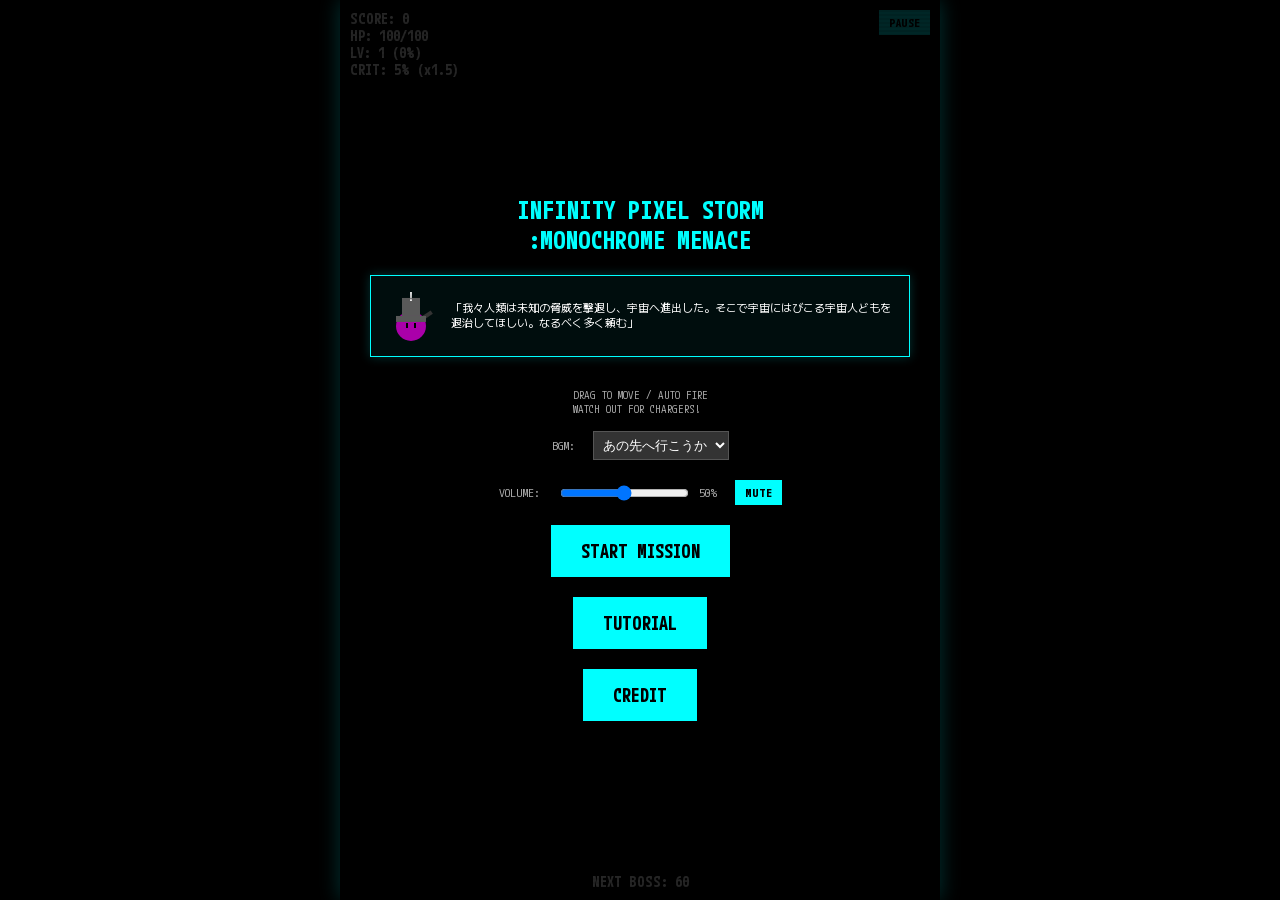
==== commit aa4f1fe4: "Update index.html" ====
--- a/index.html
+++ b/index.html
@@ -35,7 +35,7 @@
             box-shadow: 0 0 20px var(--glow-color);
             transition: box-shadow 0.5s;
         }
-        canvas {
+        #gameCanvas {
             background-color: #000;
             image-rendering: pixelated;
             width: 100%;
@@ -154,7 +154,13 @@
 
     <div id="startMenu" style="display:flex;">
         <h1>INFINITY PIXEL STORM<br>:MONOCHROME MENACE</h1>
-        <p style="color:#aaa; font-size:12px; margin-bottom:20px;">DRAG TO MOVE / AUTO FIRE<br>WATCH OUT FOR CHARGERS!</p>
+        <div id="commanderSection" style="width: 90%; display: flex; align-items: center; border: 1px solid #0ff; background: rgba(0, 255, 255, 0.05); padding: 10px; margin-bottom: 20px; box-sizing: border-box; box-shadow: 0 0 10px rgba(0, 255, 255, 0.2);">
+            <canvas id="commanderCanvas" width="60" height="60" style="flex-shrink: 0;"></canvas>
+            <div style="flex: 1; margin-left: 10px; font-size: 11px; text-align: left; line-height: 1.4; color: #fff; font-family: 'M PLUS 1 Code';">
+                「我々人類は未知の脅威を撃退し、宇宙へ進出した。そこで宇宙にはびこる宇宙人どもを退治してほしい。なるべく多く頼む」
+            </div>
+        </div>
+        <p style="color:#aaa; font-size:11px; margin-bottom:15px;">DRAG TO MOVE / AUTO FIRE<br>WATCH OUT FOR CHARGERS!</p>
         <div style="margin-bottom: 20px;">
             <label for="bgmSelect" style="color: #aaa; font-size: 12px; margin-right: 10px;">BGM:</label>
             <select id="bgmSelect" style="background: #333; color: white; border: 1px solid #555; padding: 5px;">
@@ -732,12 +738,27 @@
         }
 
         ctx.fillStyle = drawColor;
-        ctx.fillRect(e.x - e.w/2, e.y - e.h/2, e.w, e.h);
+        if (e.isRare) {
+            ctx.beginPath();
+            ctx.arc(e.x, e.y, e.w/2, 0, Math.PI * 2);
+            ctx.fill();
+        } else {
+            ctx.fillRect(e.x - e.w/2, e.y - e.h/2, e.w, e.h);
+        }
         
         // 顔（ボス戦中は少し暗く）
         ctx.fillStyle = isBossActive ? '#333' : '#000';
         ctx.fillRect(e.x - e.w/5, e.y - e.h/4, e.w/12, e.h/4);
         ctx.fillRect(e.x + e.w/12, e.y - e.h/4, e.w/12, e.h/4);
+
+        // レア敵（シルクハット）の追加装飾
+        if (e.isRare) {
+            ctx.fillStyle = isBossActive ? '#444' : '#333';
+            // つば
+            ctx.fillRect(e.x - e.w * 0.7, e.y - e.h * 0.5, e.w * 1.4, e.h * 0.15);
+            // 山
+            ctx.fillRect(e.x - e.w * 0.4, e.y - e.h * 1.0, e.w * 0.8, e.h * 0.6);
+        }
         
         // --- タイミングコアの描画 ---
         if (e.isBoss && e.timingCore.state !== 'inactive' && e.timingCore.state !== 'cooldown') {
@@ -1271,16 +1292,30 @@
     const diff = 1 + (gameTimeDifficulty * 0.15);
     // 10%の確率で「突撃タイプ（反射神経要素）」をスポーン
     const isCharger = Math.random() < 0.1 + (gameTimeDifficulty * 0.005);
+    // 3%の確率でレア敵（シルクハット）をスポーン (突撃タイプではない場合)
+    const isRare = !isCharger && Math.random() < 0.03;
     
+    let w = 16 + Math.random()*10;
+    let h = 16 + Math.random()*10;
+    let hp = (isCharger ? 5 : 10) * diff;
+    let baseColor = isCharger ? '#f00' : `hsl(${Math.random()*360}, 70%, 50%)`;
+
+    if (isRare) {
+        w = 18; h = 18; // 以前より少し小さめに調整
+        hp = 100 * diff; // HP多め
+        baseColor = '#AA00AA';
+    }
+
     enemies.push({
         x: Math.random() * (canvas.width - 20) + 10, y: -20,
-        w: 16 + Math.random()*10, h: 16 + Math.random()*10,
-        hp: (isCharger ? 5 : 10) * diff, // 突撃タイプはHP低め
+        w: w, h: h,
+        hp: hp,
         speed: 1 + Math.random() + (gameTimeDifficulty * 0.02),
         sway: Math.random() * 2, offset: Math.random() * 100,
         fireRate: Math.max(30, 120 - gameTimeDifficulty),
-        baseColor: isCharger ? '#f00' : `hsl(${Math.random()*360}, 70%, 50%)`,
+        baseColor: baseColor,
         isCharger: isCharger,
+        isRare: isRare,
         chargeTimer: isCharger ? 90 : 0 // 90フレーム(1.5秒)溜める
     });
 }
@@ -1540,6 +1575,85 @@
     }
 });
 
+// --- コマンダー（スタート画面のキャラクター）の描画ロジック ---
+let commanderState = {
+    x: 30, y: 40, radius: 15, color: '#AA00AA',
+    recoil: 0, mouseX: 60, mouseY: 20, panic: false
+};
+
+function drawCommander() {
+    const c = document.getElementById('commanderCanvas');
+    if (!c) return;
+    const cc = c.getContext('2d');
+    cc.clearRect(0, 0, c.width, c.height);
+
+    // 反動の減衰
+    commanderState.recoil *= 0.85;
+    if (Math.random() < 0.01) {
+        commanderState.recoil = 5;
+        commanderState.panic = true;
+        setTimeout(() => { commanderState.panic = false; }, 500);
+    }
+
+    const cx = commanderState.x;
+    const cy = commanderState.y;
+
+    // 体（円形）
+    cc.fillStyle = commanderState.color;
+    cc.beginPath();
+    cc.arc(cx, cy, commanderState.radius, 0, Math.PI * 2);
+    cc.fill();
+
+    // 目（ゲームのスタイルに合わせる）
+    cc.fillStyle = '#000';
+    cc.fillRect(cx - 5, cy - 3, 2, 5);
+    cc.fillRect(cx + 3, cy - 3, 2, 5);
+
+    // 銃
+    const angle = Math.atan2(commanderState.mouseY - cy, commanderState.mouseX - cx);
+    cc.save();
+    cc.translate(cx, cy);
+    cc.rotate(angle);
+    cc.fillStyle = '#333';
+    cc.fillRect(10 - commanderState.recoil, -2, 15, 4);
+    cc.restore();
+
+    // シルクハット
+    cc.fillStyle = '#595959';
+    cc.fillRect(cx - 15, cy - 10 - commanderState.recoil * 0.5, 30, 6);
+    cc.fillRect(cx - 9, cy - 28 - commanderState.recoil * 0.5, 18, 18);
+
+    // パニック時の「！」マーク
+    if (commanderState.panic) {
+        cc.fillStyle = 'white';
+        cc.font = 'bold 12px Arial';
+        cc.fillText('!', cx - 2, cy - 25);
+    }
+
+    if (gameState === 'start') {
+        requestAnimationFrame(drawCommander);
+    }
+}
+
+document.getElementById('startMenu').addEventListener('mousemove', (e) => {
+    const c = document.getElementById('commanderCanvas');
+    if (!c) return;
+    const rect = c.getBoundingClientRect();
+    commanderState.mouseX = e.clientX - rect.left;
+    commanderState.mouseY = e.clientY - rect.top;
+});
+
+document.getElementById('startMenu').addEventListener('touchmove', (e) => {
+    const c = document.getElementById('commanderCanvas');
+    if (!c) return;
+    const rect = c.getBoundingClientRect();
+    commanderState.mouseX = e.touches[0].clientX - rect.left;
+    commanderState.mouseY = e.touches[0].clientY - rect.top;
+});
+
+// 初期描画開始
+drawCommander();
+
 document.getElementById('startMenu').style.display = 'flex';
 </script>
 </body>
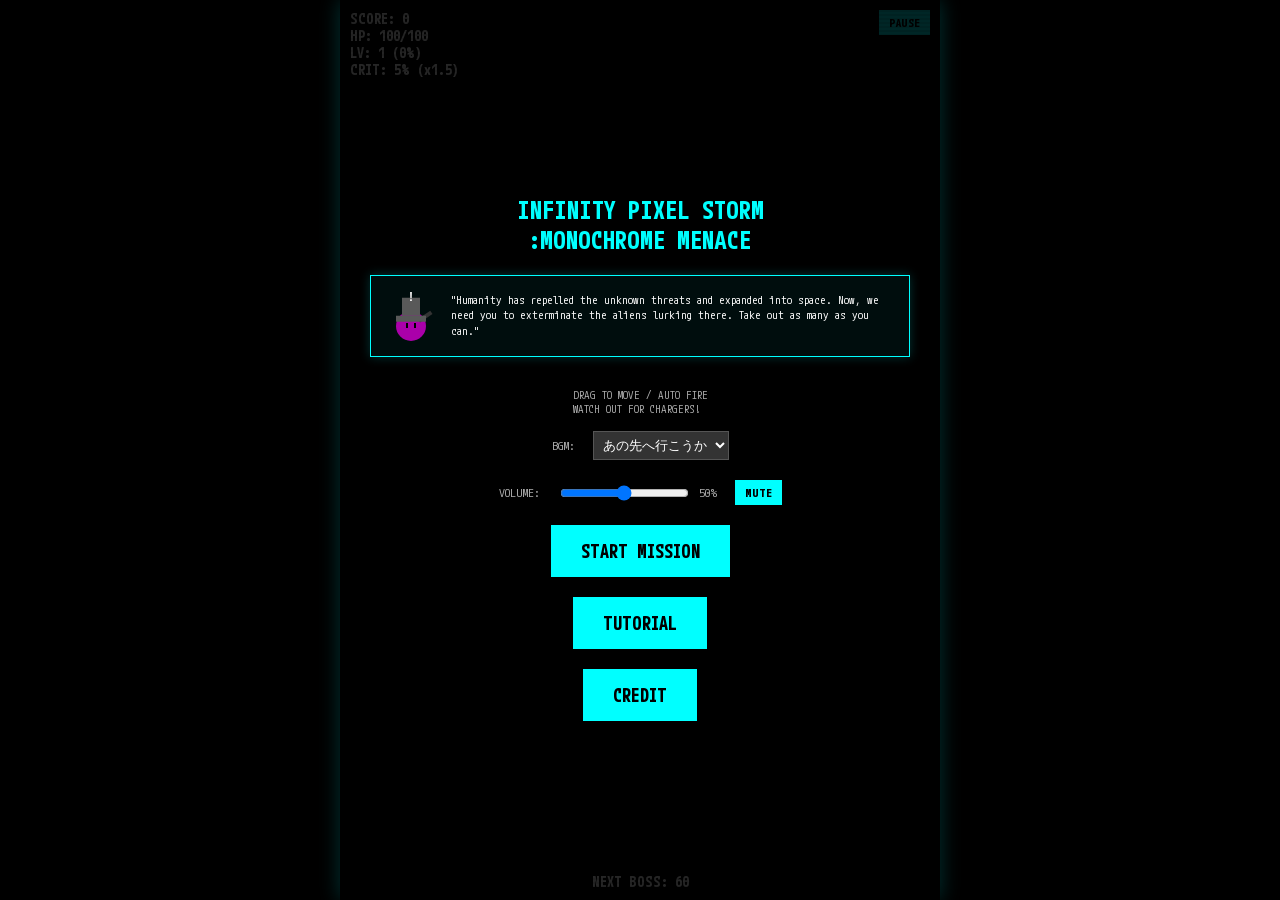
==== commit 513e3a34: "Update index.html" ====
--- a/index.html
+++ b/index.html
@@ -157,7 +157,7 @@
         <div id="commanderSection" style="width: 90%; display: flex; align-items: center; border: 1px solid #0ff; background: rgba(0, 255, 255, 0.05); padding: 10px; margin-bottom: 20px; box-sizing: border-box; box-shadow: 0 0 10px rgba(0, 255, 255, 0.2);">
             <canvas id="commanderCanvas" width="60" height="60" style="flex-shrink: 0;"></canvas>
             <div style="flex: 1; margin-left: 10px; font-size: 11px; text-align: left; line-height: 1.4; color: #fff; font-family: 'M PLUS 1 Code';">
-                「我々人類は未知の脅威を撃退し、宇宙へ進出した。そこで宇宙にはびこる宇宙人どもを退治してほしい。なるべく多く頼む」
+                "Humanity has repelled the unknown threats and expanded into space. Now, we need you to exterminate the aliens lurking there. Take out as many as you can."
             </div>
         </div>
         <p style="color:#aaa; font-size:11px; margin-bottom:15px;">DRAG TO MOVE / AUTO FIRE<br>WATCH OUT FOR CHARGERS!</p>
@@ -686,6 +686,37 @@
     ctx.stroke();
 }
 
+function drawPlayer(x, y, alpha = 1.0) {
+    const w = player.w;
+    const h = player.h;
+    const color = getColor(player.baseColor, 'player');
+    ctx.save();
+    ctx.globalAlpha = alpha;
+
+    // Rocket body
+    ctx.fillStyle = color;
+    ctx.fillRect(x - w / 4, y - h / 4, w / 2, h / 2 + 2);
+    
+    // Nose cone
+    ctx.beginPath();
+    ctx.moveTo(x, y - h / 4 - 4);
+    ctx.lineTo(x - w / 4, y - h / 4);
+    ctx.lineTo(x + w / 4, y - h / 4);
+    ctx.fill();
+    
+    // Side fins
+    ctx.fillRect(x - w / 2, y + h / 4, w / 4, h / 4);
+    ctx.fillRect(x + w / 4, y + h / 4, w / 4, h / 4);
+    
+    // Engine flame
+    if (alpha > 0.5 && frameCount % 4 < 2) {
+        ctx.fillStyle = '#f80';
+        ctx.fillRect(x - 1, y + h / 2, 2, 3);
+    }
+    
+    ctx.restore();
+}
+
 function drawGame() {
     // ボス戦かどうかで背景描画を切り替え
     if (isBossActive) {
@@ -698,8 +729,7 @@
     }
 
     // プレイヤー
-    ctx.fillStyle = getColor(player.baseColor, 'player');
-    ctx.fillRect(player.x - player.w/2, player.y - player.h/2, player.w, player.h);
+    drawPlayer(player.x, player.y);
 
     if (player.doctrine === 'shield') {
         const shieldCount = 2;
@@ -713,9 +743,7 @@
     }
     // 残像はボス戦中は表示しない（視認性のため）
     if (!isBossActive) {
-        ctx.globalAlpha = 0.3;
-        ctx.fillRect(player.x - player.w/2, player.y - player.h/2 + 5, player.w, player.h);
-        ctx.globalAlpha = 1.0;
+        drawPlayer(player.x, player.y + 5, 0.3);
     }
 
     // プレイヤー弾
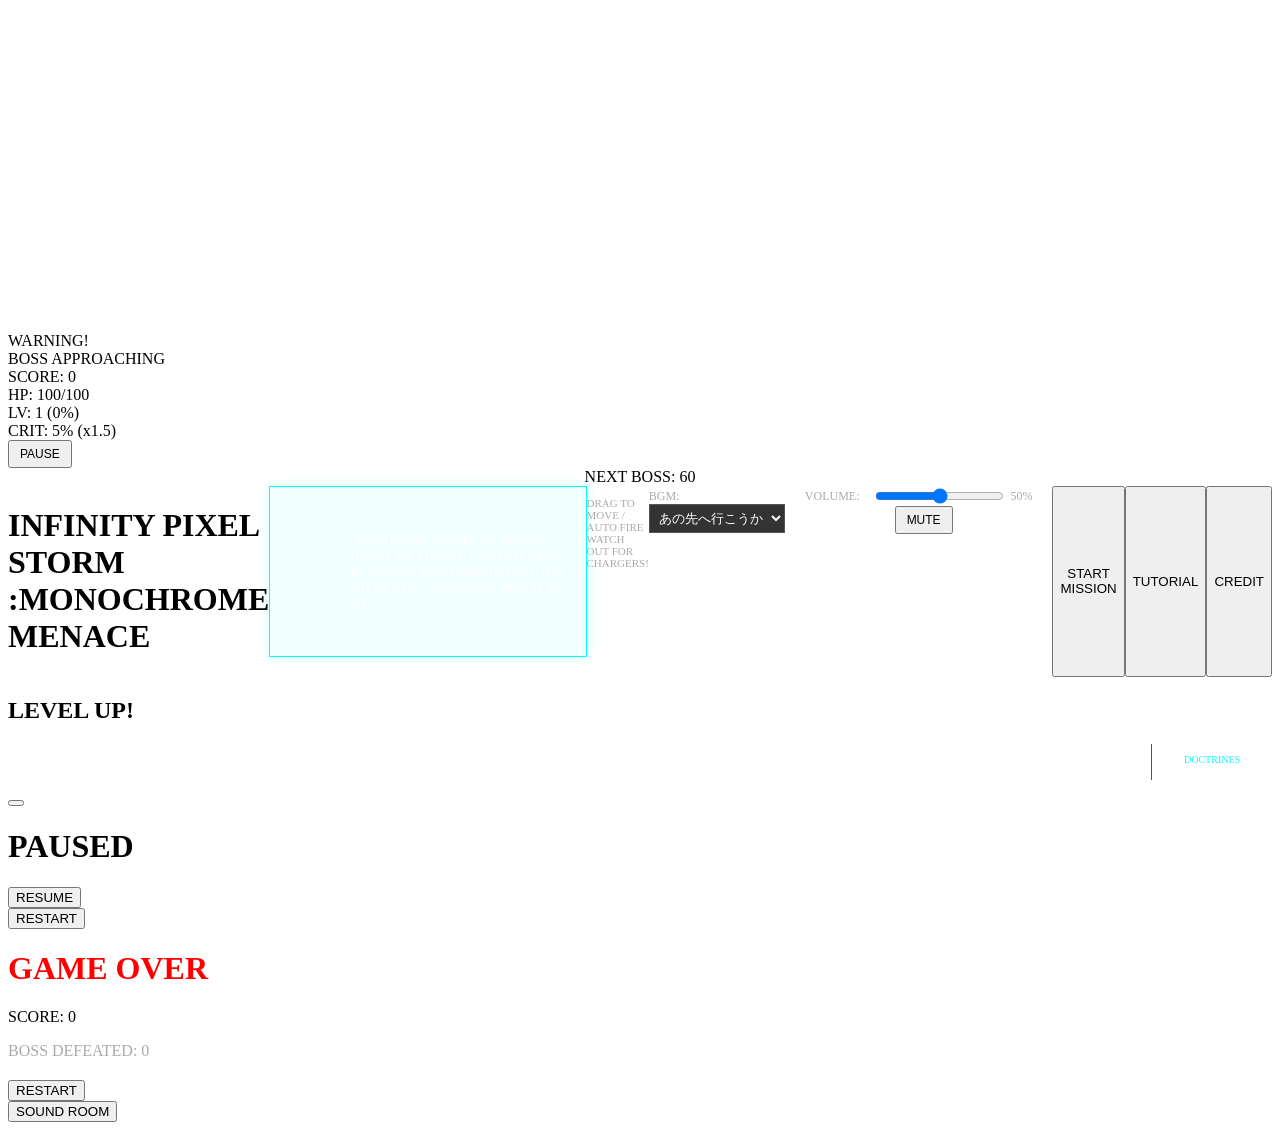
==== commit ec0b61be: "Update index.html" ====
--- a/index.html
+++ b/index.html
@@ -7,129 +7,10 @@
 <link rel="apple-touch-icon" href="icon192x192.PNG">
 <link rel="icon" href="icon192x192.PNG">
 <link rel="manifest" href="manifest.json">
-<script>
-if ('serviceWorker' in navigator) {
-    navigator.serviceWorker.register('sw.js');
-}
-</script>
     <link rel="preconnect" href="https://fonts.googleapis.com">
     <link rel="preconnect" href="https://fonts.gstatic.com" crossorigin>
     <link href="https://fonts.googleapis.com/css2?family=M+PLUS+1+Code:wght@400;700&display=swap" rel="stylesheet">
-    <style>
-        body {
-            margin: 0;
-            background-color: #000; /* ボス戦の反転に備えて黒固定 */
-            display: flex;
-            justify-content: center;
-            align-items: center;
-            height: 100vh;
-            overflow: hidden;
-            font-family: 'M PLUS 1 Code', 'Courier New', monospace;
-            color: white;
-            touch-action: none;
-        }
-        #gameContainer {
-            position: relative;
-            /* 通常時は青っぽく、ボス戦時は白っぽく光らせるための変数 */
-            --glow-color: rgba(0, 255, 255, 0.2);
-            box-shadow: 0 0 20px var(--glow-color);
-            transition: box-shadow 0.5s;
-        }
-        #gameCanvas {
-            background-color: #000;
-            image-rendering: pixelated;
-            width: 100%;
-            height: 100vh;
-            max-width: 600px;
-            display: block;
-            /* ボス戦時に背景色を変えるためのトランジション */
-            transition: background-color 0.5s;
-        }
-        /* UI、メニュー類は前回と同じなので省略 */
-        #uiLayer {
-            position: absolute;
-            top: 0; left: 0; width: 100%; height: 100%;
-            pointer-events: none;
-            display: flex; flex-direction: column; justify-content: space-between;
-            padding: 10px; box-sizing: border-box;
-        }
-        .stat { font-size: 14px; text-shadow: 1px 1px 0 #000; font-weight: bold; }
-        #topStats {
-            display: flex;
-            justify-content: space-between;
-            align-items: flex-start;
-            width: 100%;
-        }
-        #upgradeMenu, #startMenu, #gameOverMenu, #tutorialMenu, #pauseMenu {
-            position: absolute; top: 0; left: 0; width: 100%; height: 100%;
-            background: rgba(0, 0, 0, 0.85);
-            display: none; flex-direction: column; justify-content: center; align-items: center;
-            pointer-events: auto; z-index: 10; color: #fff;
-        }
-        .tutorial-content {
-            width: 85%;
-            height: 80%;
-            overflow-y: auto;
-            text-align: left;
-            padding: 15px;
-            border: 1px solid #555;
-            background: #111;
-            touch-action: auto; /* Allow touch scrolling */
-        }
-        .tutorial-content h2 { color: #0ff; }
-        .tutorial-content h3 { color: #ffeb3b; border-bottom: 1px solid #555; padding-bottom: 5px; }
-        .tutorial-content p { color: #ccc; line-height: 1.6; }
-
-        .card {
-            background: #222; border: 2px solid #fff; padding: 15px; margin: 10px; width: 80%;
-            text-align: center; cursor: pointer; transition: transform 0.1s;
-        }
-        .card:hover { background: #444; transform: scale(1.05); }
-        .card h3 { margin: 0 0 5px 0; color: #ffeb3b; font-size: 16px; }
-        .card p { margin: 0; font-size: 12px; color: #ccc; }
-        .doctrine-card {
-            background: #222; border: 1px solid #fff; padding: 8px 4px; margin: 4px 0; width: 100%;
-            text-align: center; cursor: pointer; font-size: 9px; box-sizing: border-box;
-        }
-        .doctrine-card:hover { background: #444; }
-        .doctrine-card.active { border-color: #0ff; background: #004444; }
-        .doctrine-card h4 { margin: 0; color: #ffeb3b; font-size: 10px; }
-        .doctrine-card p { margin: 2px 0 0 0; color: #aaa; font-size: 8px; line-height: 1.1; }
-        h1 { font-size: 24px; color: #0ff; text-align: center; margin-bottom: 20px; }
-        button {
-            padding: 15px 30px; font-size: 18px; font-family: inherit;
-            background: #0ff; border: none; cursor: pointer; color: #000; font-weight: bold;
-        }
-        button:hover { background: #fff; }
-        button:disabled {
-            background: #555;
-            color: #888;
-            cursor: not-allowed;
-        }
-        .scanlines {
-            position: absolute; top: 0; left: 0; width: 100%; height: 100%;
-            background: linear-gradient(to bottom, rgba(255,255,255,0) 50%, rgba(0,0,0,0.1) 50%);
-            background-size: 100% 4px; pointer-events: none; z-index: 5;
-        }
-        /* ボス警告表示 */
-        #bossWarning {
-            position: absolute; top: 40%; width: 100%; text-align: center;
-            font-size: 30px; color: #f00; display: none; z-index: 8;
-            text-shadow: 2px 2px 0 #000, -2px -2px 0 #000;
-            animation: blink 0.3s infinite alternate;
-            transform: scale(1.2);
-        }
-        @keyframes blink { from { opacity: 1; transform: scale(1.2); } to { opacity: 0.1; transform: scale(1.25); } }
-        #tutorialOverlay {
-            position: absolute; bottom: 80px; left: 0; width: 100%; text-align: center;
-            pointer-events: none; z-index: 15; display: none;
-        }
-        #tutorialMessage {
-            background: rgba(0, 0, 0, 0.8); display: inline-block; padding: 10px 20px;
-            border: 2px solid #0ff; color: #fff; font-size: 14px; max-width: 80%;
-            box-shadow: 0 0 10px #0ff;
-        }
-    </style>
+    <link rel="stylesheet" href="src/style.css">
 </head>
 <body>
 
@@ -212,1477 +93,6 @@
     </div>
 </div>
 
-<script>
-const canvas = document.getElementById('gameCanvas');
-const ctx = canvas.getContext('2d');
-ctx.imageSmoothingEnabled = false;
-
-var bgm = new Audio();
-bgm.loop = true;
-
-let bgmVolume = 0.5;
-const rerollCost = 1000;
-
-var gameState = 'start';
-var frameCount = 0;
-var score = 0;
-var isTutorialMode = false;
-var tutorialStep = 0;
-var tutorialTimer = 0;
-let gameTimeDifficulty = 0;
-
-// ボス戦関連の変数
-let isBossActive = false;
-let bossDefeatedCount = 0;
-let timeToNextBoss = 60 * 60; // 60秒 (60fps換算)
-let bossWarningTimer = 0;
-
-// 新しいエフェクト用の変数
-let screenShake = { magnitude: 0, duration: 0 };
-let hitStopTimer = 0;
-let shockwaves = [];
-
-const input = { x: canvas.width / 2, y: canvas.height - 50 };
-const keys = { w: false, a: false, s: false, d: false };
-var player = {
-    x: 120, y: 280, w: 8, h: 8,
-    hp: 100, maxHp: 100,
-    level: 1, xp: 0, nextLevelXp: 10,
-    bulletCount: 1, fireRate: 20, damage: 10,
-    bulletSpeed: 5, bulletSize: 4, spread: 0.1, pierce: 0,
-    agility: 0.2, xpGainMultiplier: 1.0, critChance: 0.05, critDamage: 1.5,
-    baseColor: '#0ff', // 元の色を保持
-    doctrine: null,
-    doctrineKillCount: 0
-};
-
-var bullets = [];
-var enemies = [];
-var particles = [];
-var xpGems = [];
-var enemyBullets = [];
-var slashes = [];
-let screenInvertTimer = 0;
-let stars = [];
-for(let i=0; i<50; i++) {
-    stars.push({
-        x: Math.random() * canvas.width,
-        y: Math.random() * canvas.height,
-        speed: 0.5 + Math.random() * 2,
-        baseColor: Math.random() > 0.8 ? '#fff' : '#555'
-    });
-}
-
-const tutorialSteps = [
-    {
-        message: "WELCOME TO INFINITY PIXEL STORM!\nLET'S LEARN THE BASICS.",
-        check: () => frameCount > 180, // 3 seconds
-    },
-    {
-        message: "DRAG or use WASD/ARROWS to MOVE.",
-        check: () => {
-            const dx = player.x - (canvas.width / 2);
-            const dy = player.y - (canvas.height - 50);
-            return Math.sqrt(dx*dx + dy*dy) > 40;
-        }
-    },
-    {
-        message: "GOOD. ATTACKS ARE AUTOMATIC.\nENEMIES ARE APPROACHING!",
-        action: () => {
-             for(let i=0; i<3; i++) {
-                 enemies.push({
-                     x: 40 + i*80, y: -20, w: 16, h: 16, hp: 5, speed: 0.5,
-                     sway: 0, offset: 0, fireRate: 1000, baseColor: '#0ff'
-                 });
-             }
-        },
-        check: () => score >= 300
-    },
-    {
-        message: "COLLECT GREEN XP GEMS\nTO LEVEL UP!",
-        check: () => player.level > 1
-    },
-    {
-        message: "LEVELING UP LETS YOU CHOOSE UPGRADES.\nSELECT ONE TO CONTINUE.",
-        check: () => gameState === 'playing' && player.level > 1
-    },
-    {
-        message: "WATCH OUT FOR RED CHARGERS!\nTHEY ARE FAST!",
-        action: () => {
-            enemies.push({
-                x: canvas.width / 2, y: -20, w: 20, h: 20, hp: 5,
-                speed: 2, sway: 0, offset: 0, fireRate: 1000,
-                baseColor: '#f00', isCharger: true, chargeTimer: 60
-            });
-        },
-        check: () => enemies.length === 0 && score >= 400
-    },
-    {
-        message: "BOSS APPROACHING! BOSSES HAVE SPECIAL MECHANICS.\nFIRST, THE TIMING CORE.",
-        action: () => {
-            spawnBoss();
-            if (enemies[0]) {
-                enemies[0].hp = 100000; 
-                enemies[0].timingCore.state = 'active';
-                enemies[0].timingCore.timer = 999;
-            }
-        },
-        check: () => enemies[0] && enemies[0].timingCoreSuccess
-    },
-    {
-        message: "EXCELLENT! NEXT: QUICK TAP.\nTAP THE 'TAP!' PROMPT OR PRESS SPACE!",
-        action: () => {
-            if (enemies[0]) {
-                enemies[0].quickTap.state = 'active';
-                enemies[0].quickTap.timer = 999;
-                enemies[0].quickTap.x = canvas.width / 2;
-                enemies[0].quickTap.y = canvas.height / 2;
-            }
-        },
-        check: () => enemies[0] && enemies[0].quickTapSuccess
-    },
-    {
-        message: "BEWARE OF THE LASER!\nMOVE AWAY FROM THE LINE!",
-        action: () => {
-            if (enemies[0]) {
-                enemies[0].laserState = 'aiming';
-                enemies[0].laserTimer = 60;
-                enemies[0].laserTargetX = player.x;
-                enemies[0].laserTargetY = player.y;
-            }
-        },
-        check: () => enemies[0] && enemies[0].laserState === 'firing'
-    },
-    {
-        message: "STAY OUT OF THE BEAM!",
-        check: () => enemies[0] && enemies[0].laserState === 'idle'
-    },
-    {
-        message: "NOW, FINISH THE BOSS!",
-        action: () => {
-            if (enemies[0]) {
-                enemies[0].hp = 1000;
-            }
-        },
-        check: () => !isBossActive && bossDefeatedCount > 0
-    },
-    {
-        message: "TUTORIAL COMPLETE!\nPREPARE FOR THE REAL STORM.",
-        check: () => true,
-    }
-];
-
-const upgradePool = [
-    { name: "MULTI SHOT", desc: "弾数が+1増える", apply: () => { player.bulletCount++; player.spread += 0.05; } },
-    { name: "RAPID FIRE", desc: "連射速度UP", apply: () => { player.fireRate = Math.max(2, player.fireRate * 0.85); } }, // 連射上限設定
-    { name: "BIGGER BULLET", desc: "弾サイズと威力UP", apply: () => { player.bulletSize += 1.5; player.damage *= 1.4; } },
-    { name: "WIDE SPREAD", desc: "攻撃範囲が広がる", apply: () => { player.spread += 0.25; player.bulletCount++; } },
-    { name: "PIERCING", desc: "弾が敵を貫通する", apply: () => { player.pierce++; player.damage *= 0.9; } },
-    { name: "VIT UP", desc: "最大HP回復＆増加", apply: () => { player.maxHp += 50; player.hp = player.maxHp; } },
-    { name: "CHAOS BEAM", desc: "制御不能な高威力弾", apply: () => { player.damage *= 1.8; player.spread += 0.4; player.bulletCount += 2; } },
-    { name: "AGILITY UP", desc: "移動の追従性がUP", apply: () => { player.agility = Math.min(1.0, player.agility + 0.08); } },
-    { name: "BULLET SPEED UP", desc: "弾の速度がUP", apply: () => { player.bulletSpeed += 1.5; } },
-    { name: "LEARNING", desc: "取得経験値が15%UP", apply: () => { player.xpGainMultiplier += 0.15; } },
-    { name: "CRITICAL HIT", desc: "クリティカル率+5%", apply: () => { player.critChance += 0.05; } },
-    { name: "CRITICAL DAMAGE", desc: "クリティカルダメージ+50%", apply: () => { player.critDamage += 0.5; } }
-];
-
-const doctrinePool = [
-    { id: 'reflect', name: "REFLECT", desc: "自弾の画面枠での一回反射" },
-    { id: 'curve', name: "CURVE", desc: "自弾のカーブ" },
-    { id: 'shield', name: "SHIELD", desc: "時機の周りをまわる2つの盾" },
-    { id: 'heal', name: "HEAL", desc: "敵を5体倒したら負のHPの半分を回復" }
-];
-const doctrineCost = 1000;
-
-// --- 色調変換関数 ---
-// ボス戦中は強制的にグレー階調の色を返す
-function getColor(originalColor, type = 'normal') {
-    if (!isBossActive) return originalColor;
-
-    // タイプに応じてグレーの色味を変える
-    switch(type) {
-        case 'player': return '#fff'; // プレイヤーは白
-        case 'pBullet': return '#ccc'; // プレイヤー弾は明るいグレー
-        case 'enemy': return '#888';  // 敵は中間グレー
-        case 'boss': return '#fff';   // ボスは白（目立たせる）
-        case 'eBullet': return '#555'; // 敵弾は暗いグレー
-        case 'xp': return '#aaa';      // XPはやや明るいグレー
-        case 'bg': return '#222';      // 背景（星など）
-        case 'particle': return '#999';
-        default: return '#888';
-    }
-}
-
-function updateInputPosition(clientX, clientY) {
-    const rect = canvas.getBoundingClientRect();
-    input.x = (clientX - rect.left) * (canvas.width / rect.width);
-    input.y = (clientY - rect.top) * (canvas.height / rect.height);
-}
-window.addEventListener('mousemove', e => { if(gameState === 'playing') updateInputPosition(e.clientX, e.clientY); });
-window.addEventListener('touchmove', e => { e.preventDefault(); if(gameState === 'playing') updateInputPosition(e.touches[0].clientX, e.touches[0].clientY); }, {passive: false});
-
-function handleTap(clientX, clientY) {
-    if (gameState !== 'playing') return;
-    
-    enemies.forEach(e => {
-        if (e.isBoss && e.quickTap && e.quickTap.state === 'active') {
-            const qte = e.quickTap;
-            e.hp -= 800 * (bossDefeatedCount + 1);
-            e.quickTapSuccess = true; // For tutorial
-            qte.state = 'cooldown';
-            qte.timer = 180 + Math.random() * 120;
-            
-            triggerScreenShake(20, 30);
-            triggerHitStop(10);
-            screenInvertTimer = 8;
-            
-            const angle1 = Math.random() * Math.PI;
-            const dist = 60;
-            triggerSlash(
-                e.x - Math.cos(angle1) * dist, e.y - Math.sin(angle1) * dist,
-                e.x + Math.cos(angle1) * dist, e.y + Math.sin(angle1) * dist
-            );
-            const angle2 = angle1 + Math.PI/2 + (Math.random()-0.5);
-            triggerSlash(
-                e.x - Math.cos(angle2) * dist, e.y - Math.sin(angle2) * dist,
-                e.x + Math.cos(angle2) * dist, e.y + Math.sin(angle2) * dist
-            );
-            
-            createParticles(e.x, e.y, '#fff', 30);
-            
-            for(let i=0; i<3; i++) {
-                particles.push({
-                    x: e.x + (Math.random()-0.5)*40, y: e.y + (Math.random()-0.5)*40,
-                    vx: (Math.random()-0.5)*2, vy: (Math.random()-0.5)*2,
-                    life: 1.0, size: 0, baseColor: '#fff', isText: true, text: 'SLASH!'
-                });
-            }
-        }
-    });
-}
-
-window.addEventListener('mousedown', e => {
-    handleTap(e.clientX, e.clientY);
-});
-window.addEventListener('touchstart', e => {
-    handleTap(e.touches[0].clientX, e.touches[0].clientY);
-});
-
-window.addEventListener('keydown', e => {
-    if (e.key === 'Escape') {
-        togglePause();
-    }
-    if (e.key === ' ' || e.code === 'Space') {
-        if (gameState === 'playing') {
-            handleTap(0, 0);
-            e.preventDefault();
-        }
-    }
-    if (keys.hasOwnProperty(e.key.toLowerCase())) {
-        keys[e.key.toLowerCase()] = true;
-    }
-});
-window.addEventListener('keyup', e => {
-    if (keys.hasOwnProperty(e.key.toLowerCase())) {
-        keys[e.key.toLowerCase()] = false;
-    }
-});
-
-
-function startGame(tutorial = false) {
-    document.getElementById('startMenu').style.display = 'none';
-    resetGameData();
-    if (tutorial) {
-        isTutorialMode = true;
-        tutorialStep = 0;
-        tutorialTimer = 0;
-        timeToNextBoss = 999999; // チュートリアル中は自然にボスを出さない
-        if (tutorialSteps[0].action) tutorialSteps[0].action();
-    }
-
-    const bgmSelect = document.getElementById('bgmSelect');
-    bgm.src = bgmSelect.value;
-    bgm.volume = bgmVolume;
-    bgm.play().catch(e => console.error("BGM play failed:", e));
-
-    gameState = 'playing';
-    loop();
-}
-function resetGame() {
-    document.getElementById('gameOverMenu').style.display = 'none';
-    document.getElementById('pauseMenu').style.display = 'none';
-    resetGameData(); // 内部でbgm.pause()が呼ばれる
-
-    // BGMを再度選択して再生
-    const bgmSelect = document.getElementById('bgmSelect');
-    bgm.src = bgmSelect.value;
-    // updateVolumeを呼び出して音量とミュート状態を正しく適用する
-    updateVolume(bgmVolume, bgm.muted); 
-    bgm.play().catch(e => console.error("BGM play failed:", e));
-
-    gameState = 'playing';
-    loop();
-}
-function resetGameData() {
-    bgm.pause();
-
-    player.x = canvas.width/2; player.y = canvas.height - 50;
-    player.hp = 100; player.maxHp = 100;
-    player.level = 1; player.xp = 0; player.nextLevelXp = 10;
-    player.bulletCount = 1; player.fireRate = 20;
-    player.damage = 15; player.bulletSize = 3; player.spread = 0.1; player.pierce = 0;
-    player.bulletSpeed = 5; player.agility = 0.2; player.xpGainMultiplier = 1.0; player.critChance = 0.05; player.critDamage = 1.5;
-    player.doctrine = null; player.doctrineKillCount = 0;
-    bullets = []; enemies = []; particles = []; xpGems = []; enemyBullets = [];
-    score = 0; frameCount = 0; gameTimeDifficulty = 0;
-    isTutorialMode = false;
-    tutorialStep = 0;
-    tutorialTimer = 0;
-    // ボス関連リセット
-    isBossActive = false; bossDefeatedCount = 0; timeToNextBoss = 60 * 60; bossWarningTimer = 0;
-    resetBossEffects();
-    updateUI();
-}
-
-// ボス戦エフェクトの切り替え
-function setBossEffects(active) {
-    const container = document.getElementById('gameContainer');
-    const warning = document.getElementById('bossWarning');
-    if (active) {
-        canvas.style.backgroundColor = '#111'; // 少し明るい黒
-        container.style.setProperty('--glow-color', 'rgba(255, 255, 255, 0.3)');
-        warning.style.display = 'none'; // 警告は消す
-        triggerScreenShake(15, 60);
-    } else {
-        canvas.style.backgroundColor = '#000';
-        container.style.setProperty('--glow-color', 'rgba(0, 255, 255, 0.2)');
-        warning.style.display = 'none';
-    }
-}
-function resetBossEffects() { setBossEffects(false); }
-
-
-function loop() {
-    if (gameState !== 'playing') return;
-    requestAnimationFrame(loop);
-
-    ctx.save();
-    updateScreenShake();
-
-    // 背景色もボス戦かどうかで変える
-    ctx.fillStyle = isBossActive ? '#111' : '#000';
-    ctx.fillRect(0, 0, canvas.width, canvas.height);
-
-    if (hitStopTimer > 0) {
-        hitStopTimer--;
-    } else {
-        updateGameLogic();
-        updateTutorial();
-    }
-    drawGame();
-    drawShockwaves();
-    
-    // 画面反転演出 (描画の最後に適用)
-    if (screenInvertTimer > 0) {
-        ctx.globalCompositeOperation = 'difference';
-        ctx.fillStyle = 'white';
-        ctx.fillRect(-50, -50, canvas.width + 100, canvas.height + 100);
-        ctx.globalCompositeOperation = 'source-over';
-        screenInvertTimer--;
-    }
-
-    ctx.restore();
-    
-    frameCount++;
-    if (frameCount % 60 === 0) gameTimeDifficulty++;
-}
-
-function updateGameLogic() {
-    // Keyboard input
-    if (keys.w) input.y -= 5;
-    if (keys.a) input.x -= 5;
-    if (keys.s) input.y += 5;
-    if (keys.d) input.x += 5;
-
-    // Gamepad input
-    const gamepads = navigator.getGamepads();
-    if (gamepads[0]) {
-        const gamepad = gamepads[0];
-        const deadzone = 0.2;
-        if (Math.abs(gamepad.axes[0]) > deadzone) {
-            input.x += gamepad.axes[0] * 5;
-        }
-        if (Math.abs(gamepad.axes[1]) > deadzone) {
-            input.y += gamepad.axes[1] * 5;
-        }
-    }
-
-    // Clamp input to screen
-    input.x = Math.max(0, Math.min(canvas.width, input.x));
-    input.y = Math.max(0, Math.min(canvas.height, input.y));
-
-    player.x += (input.x - player.x) * player.agility;
-    player.y += (input.y - player.y) * player.agility;
-    player.x = Math.max(player.w, Math.min(canvas.width - player.w, player.x));
-    player.y = Math.max(player.h, Math.min(canvas.height - player.h, player.y));
-
-    stars.forEach(star => {
-        star.y += star.speed + (gameTimeDifficulty * 0.02);
-        if(star.y > canvas.height) { star.y = 0; star.x = Math.random() * canvas.width; }
-    });
-
-    if (frameCount % Math.floor(player.fireRate) === 0) spawnPlayerBullets();
-
-    // --- ボス出現管理 ---
-    if (!isBossActive) {
-        timeToNextBoss--;
-        if (timeToNextBoss <= 180 && timeToNextBoss > 0) { // 残り3秒で警告
-             document.getElementById('bossWarning').style.display = 'block';
-        }
-        if (timeToNextBoss <= 0) {
-            spawnBoss();
-        }
-        // ボスがいない時だけ雑魚スポーン
-        const spawnRate = Math.max(15, 60 - gameTimeDifficulty * 0.6);
-        if (frameCount % Math.floor(spawnRate) === 0) {
-            if (!isTutorialMode) spawnEnemy();
-        }
-    }
-
-    updateEntities();
-    checkCollisions();
-    updateUI();
-    
-    if (player.hp <= 0) {
-        gameState = 'gameover';
-        document.getElementById('finalScoreScore').innerText = "SCORE: " + score;
-        document.getElementById('finalScoreBoss').innerText = "BOSS DEFEATED: " + bossDefeatedCount;
-        document.getElementById('gameOverMenu').style.display = 'flex';
-        resetBossEffects();
-    }
-}
-
-function drawBossBackground() {
-    const gridSize = 20;
-    const speed = 0.5;
-    ctx.strokeStyle = '#333';
-    ctx.lineWidth = 1;
-    
-    // 描画負荷を少しでも下げるためにパスをまとめる
-    ctx.beginPath();
-    
-    const offsetX = (frameCount * speed) % gridSize;
-    for (let x = -offsetX; x < canvas.width; x += gridSize) {
-        ctx.moveTo(x, 0);
-        ctx.lineTo(x, canvas.height);
-    }
-    
-    const offsetY = (frameCount * speed * 1.5) % gridSize;
-    for (let y = -offsetY; y < canvas.height; y += gridSize) {
-        ctx.moveTo(0, y);
-        ctx.lineTo(canvas.width, y);
-    }
-    ctx.stroke();
-}
-
-function drawPlayer(x, y, alpha = 1.0) {
-    const w = player.w;
-    const h = player.h;
-    const color = getColor(player.baseColor, 'player');
-    ctx.save();
-    ctx.globalAlpha = alpha;
-
-    // Rocket body
-    ctx.fillStyle = color;
-    ctx.fillRect(x - w / 4, y - h / 4, w / 2, h / 2 + 2);
-    
-    // Nose cone
-    ctx.beginPath();
-    ctx.moveTo(x, y - h / 4 - 4);
-    ctx.lineTo(x - w / 4, y - h / 4);
-    ctx.lineTo(x + w / 4, y - h / 4);
-    ctx.fill();
-    
-    // Side fins
-    ctx.fillRect(x - w / 2, y + h / 4, w / 4, h / 4);
-    ctx.fillRect(x + w / 4, y + h / 4, w / 4, h / 4);
-    
-    // Engine flame
-    if (alpha > 0.5 && frameCount % 4 < 2) {
-        ctx.fillStyle = '#f80';
-        ctx.fillRect(x - 1, y + h / 2, 2, 3);
-    }
-    
-    ctx.restore();
-}
-
-function drawGame() {
-    // ボス戦かどうかで背景描画を切り替え
-    if (isBossActive) {
-        drawBossBackground();
-    } else {
-        stars.forEach(s => {
-            ctx.fillStyle = getColor(s.baseColor, 'bg');
-            ctx.fillRect(s.x, s.y, 1, 1);
-        });
-    }
-
-    // プレイヤー
-    drawPlayer(player.x, player.y);
-
-    if (player.doctrine === 'shield') {
-        const shieldCount = 2;
-        for (let i = 0; i < shieldCount; i++) {
-            const angle = (frameCount * 0.05) + (i * Math.PI * 2 / shieldCount);
-            const sx = player.x + Math.cos(angle) * 30;
-            const sy = player.y + Math.sin(angle) * 30;
-            ctx.fillStyle = getColor('#0ff', 'player');
-            ctx.fillRect(sx - 4, sy - 4, 8, 8);
-        }
-    }
-    // 残像はボス戦中は表示しない（視認性のため）
-    if (!isBossActive) {
-        drawPlayer(player.x, player.y + 5, 0.3);
-    }
-
-    // プレイヤー弾
-    ctx.fillStyle = getColor('#ffeb3b', 'pBullet');
-    bullets.forEach(b => ctx.fillRect(b.x - b.size/2, b.y - b.size/2, b.size, b.size));
-
-    // 敵弾
-    ctx.fillStyle = getColor('#f0f', 'eBullet');
-    enemyBullets.forEach(b => ctx.fillRect(b.x - 2, b.y - 2, 4, 4));
-
-    // 敵とボス
-    enemies.forEach(e => {
-        // ボスか雑魚かで色タイプを変える
-        const colorType = e.isBoss ? 'boss' : 'enemy';
-        let drawColor = getColor(e.baseColor, colorType);
-        
-        // 突撃準備中の敵は色を点滅させる (ボス戦以外)
-        if (!isBossActive && e.isCharger && e.chargeTimer > 0 && Math.floor(e.chargeTimer/10) % 2 === 0) {
-             drawColor = '#fff'; // 点滅色
-        }
-
-        ctx.fillStyle = drawColor;
-        if (e.isRare) {
-            ctx.beginPath();
-            ctx.arc(e.x, e.y, e.w/2, 0, Math.PI * 2);
-            ctx.fill();
-        } else {
-            ctx.fillRect(e.x - e.w/2, e.y - e.h/2, e.w, e.h);
-        }
-        
-        // 顔（ボス戦中は少し暗く）
-        ctx.fillStyle = isBossActive ? '#333' : '#000';
-        ctx.fillRect(e.x - e.w/5, e.y - e.h/4, e.w/12, e.h/4);
-        ctx.fillRect(e.x + e.w/12, e.y - e.h/4, e.w/12, e.h/4);
-
-        // レア敵（シルクハット）の追加装飾
-        if (e.isRare) {
-            ctx.fillStyle = isBossActive ? '#444' : '#333';
-            // つば
-            ctx.fillRect(e.x - e.w * 0.7, e.y - e.h * 0.5, e.w * 1.4, e.h * 0.15);
-            // 山
-            ctx.fillRect(e.x - e.w * 0.4, e.y - e.h * 1.0, e.w * 0.8, e.h * 0.6);
-        }
-        
-        // --- タイミングコアの描画 ---
-        if (e.isBoss && e.timingCore.state !== 'inactive' && e.timingCore.state !== 'cooldown') {
-            const core = e.timingCore;
-            ctx.beginPath();
-            ctx.arc(core.x, core.y, core.radius, 0, Math.PI * 2);
-            if (core.state === 'active') {
-                ctx.fillStyle = `rgba(255, 255, 255, ${0.5 + Math.sin(frameCount*0.5)*0.5})`;
-                ctx.strokeStyle = '#fff';
-                ctx.lineWidth = 3;
-            } else { // charging
-                ctx.fillStyle = 'rgba(255, 255, 255, 0.2)';
-                ctx.strokeStyle = `rgba(255, 255, 255, ${Math.floor(frameCount/5)%2 ? 0.8 : 0.3})`;
-                ctx.lineWidth = 2;
-            }
-            ctx.fill();
-            ctx.stroke();
-        }
-
-        // --- レーザーの描画 ---
-        if (e.isBoss) {
-            if (e.laserState === 'aiming') {
-                ctx.beginPath();
-                ctx.moveTo(e.x, e.y);
-                ctx.lineTo(e.laserTargetX, e.laserTargetY);
-                ctx.strokeStyle = `rgba(255, 255, 255, ${Math.floor(frameCount/3)%2 ? 0.5 : 0.2})`;
-                ctx.lineWidth = 1;
-                ctx.stroke();
-            } else if (e.laserState === 'firing') {
-                const dx = e.laserTargetX - e.x;
-                const dy = e.laserTargetY - e.y;
-                const len = Math.sqrt(dx*dx + dy*dy);
-                const endX = e.x + (dx/len) * 1000;
-                const endY = e.y + (dy/len) * 1000;
-
-                ctx.beginPath();
-                ctx.moveTo(e.x, e.y);
-                ctx.lineTo(endX, endY);
-                ctx.strokeStyle = 'rgba(255, 255, 255, 0.8)';
-                ctx.lineWidth = 8 + Math.sin(e.laserTimer * 0.2) * 6;
-                ctx.stroke();
-                // さらに中心線を足してコアっぽさを出す
-                ctx.strokeStyle = '#fff';
-                ctx.lineWidth = 2;
-                ctx.stroke();
-            }
-        }
-    });
-
-    ctx.fillStyle = getColor('#0f0', 'xp');
-    xpGems.forEach(g => ctx.fillRect(g.x - 2, g.y - 2, 4, 4));
-
-    particles.forEach(p => {
-        ctx.globalAlpha = p.life;
-        if (p.isText) {
-            ctx.fillStyle = '#fff';
-            ctx.font = 'bold 12px "M PLUS 1 Code"';
-            ctx.fillText(p.text, p.x, p.y);
-        } else {
-            ctx.fillStyle = getColor(p.baseColor, 'particle');
-            ctx.fillRect(p.x, p.y, p.size, p.size);
-        }
-    });
-    ctx.globalAlpha = 1.0;
-
-    // --- スラッシュエフェクトの描画 ---
-    for (let i = slashes.length - 1; i >= 0; i--) {
-        const s = slashes[i];
-        ctx.strokeStyle = '#fff';
-        ctx.lineWidth = 4 * s.life;
-        ctx.beginPath();
-        ctx.moveTo(s.x1, s.y1);
-        ctx.lineTo(s.x2, s.y2);
-        ctx.stroke();
-        s.life -= 0.05;
-        if (s.life <= 0) slashes.splice(i, 1);
-    }
-
-    // --- Quick Tap (QTE) UIの描画 ---
-    enemies.forEach(e => {
-        if (e.isBoss && e.quickTap && e.quickTap.state === 'active') {
-            const qte = e.quickTap;
-            const progress = qte.timer / 100; // 1.0 -> 0
-            
-            ctx.strokeStyle = '#fff';
-            ctx.lineWidth = 2;
-            ctx.beginPath();
-            ctx.arc(qte.x, qte.y, 10 + progress * 40, 0, Math.PI * 2);
-            ctx.stroke();
-            
-            ctx.fillStyle = '#fff';
-            ctx.font = 'bold 16px "M PLUS 1 Code"';
-            ctx.textAlign = 'center';
-            ctx.fillText('TAP! or SPACE!', qte.x, qte.y + 6);
-        }
-    });
-
-    // --- ボス戦時のビネットエフェクト ---
-    if (isBossActive) {
-        const vignetteStrength = 0.4 + Math.sin(frameCount * 0.03) * 0.3; // 0.1 to 0.7
-        const gradient = ctx.createRadialGradient(
-            canvas.width / 2, canvas.height / 2, canvas.width / 3, // inner circle
-            canvas.width / 2, canvas.height / 2, canvas.width / 1.2  // outer circle
-        );
-        gradient.addColorStop(0, 'rgba(0, 0, 0, 0)');
-        gradient.addColorStop(1, `rgba(0, 0, 0, ${vignetteStrength})`);
-        
-        ctx.fillStyle = gradient;
-        ctx.fillRect(0, 0, canvas.width, canvas.height);
-    }
-}
-
-function updateEntities() {
-    for (let i = bullets.length - 1; i >= 0; i--) {
-        let b = bullets[i];
-        
-        if (player.doctrine === 'curve') {
-            const angle = 0.04;
-            const nx = b.vx * Math.cos(angle) - b.vy * Math.sin(angle);
-            const ny = b.vx * Math.sin(angle) + b.vy * Math.cos(angle);
-            b.vx = nx; b.vy = ny;
-        }
-
-        b.x += b.vx; b.y += b.vy;
-
-        if (player.doctrine === 'reflect' && !b.reflected) {
-            if (b.x < 0 || b.x > canvas.width) {
-                b.vx *= -1; b.reflected = true;
-            } else if (b.y < 0 || b.y > canvas.height) {
-                b.vy *= -1; b.reflected = true;
-            }
-        }
-
-        if (b.y < -50 || b.x < -50 || b.x > canvas.width + 50 || b.y > canvas.height + 50) bullets.splice(i, 1);
-    }
-    for (let i = enemyBullets.length - 1; i >= 0; i--) {
-        let b = enemyBullets[i]; b.x += b.vx; b.y += b.vy;
-        if (b.y > canvas.height + 10 || b.x < -10 || b.x > canvas.width + 10) enemyBullets.splice(i, 1);
-    }
-
-    for (let i = enemies.length - 1; i >= 0; i--) {
-        let e = enemies[i];
-        
-        if (e.isBoss) {
-            // ボスの動き：ゆっくり降りてきて左右に動く
-            if (e.y < 60) e.y += 0.5;
-            e.x += Math.sin(frameCount * 0.02) * 2;
-
-            // 新しいオーラエフェクト
-            if (frameCount % 4 === 0) { // 頻度を調整
-                const angle = Math.random() * Math.PI * 2;
-                const radius = Math.max(e.w, e.h) / 1.5; // オーラの広がりを調整
-                particles.push({
-                    x: e.x + Math.cos(angle) * radius * (0.5 + Math.random() * 0.5), 
-                    y: e.y + Math.sin(angle) * radius * (0.5 + Math.random() * 0.5), 
-                    vx: (Math.random() - 0.5) * 0.5, // 動きは控えめに
-                    vy: (Math.random() - 0.5) * 0.5,
-                    life: 0.5, // 短命
-                    size: Math.random() * 2 + 1, 
-                    baseColor: '#fff'
-                });
-            }
-
-            // --- Quick Tap (QTE) Logic ---
-            const qte = e.quickTap;
-            if (qte) {
-                qte.timer--;
-                if (qte.timer <= 0) {
-                    if (qte.state === 'inactive') {
-                        qte.state = 'active';
-                        qte.timer = 100; // 約1.6秒の猶予
-                        qte.x = 40 + Math.random() * (canvas.width - 80);
-                        qte.y = 80 + Math.random() * (canvas.height - 160);
-                    } else if (qte.state === 'active') {
-                        // 時間切れ
-                        qte.state = 'cooldown';
-                        qte.timer = 240 + Math.random() * 240;
-                    } else {
-                        // クールダウン終了
-                        qte.state = 'inactive';
-                        qte.timer = 180 + Math.random() * 180;
-                    }
-                }
-            }
-
-            // --- タイミングコアのロジック ---
-            const core = e.timingCore;
-            core.timer--;
-            if (core.timer <= 0) {
-                switch (core.state) {
-                    case 'inactive':
-                        core.state = 'charging';
-                        core.timer = 120; // 2秒チャージ
-                        core.x = e.x + (Math.random() - 0.5) * e.w * 0.5;
-                        core.y = e.y + (Math.random() - 0.5) * e.h * 0.5;
-                        break;
-                    case 'charging':
-                        core.state = 'active';
-                        core.timer = 35; // 約0.58秒の攻撃チャンス
-                        break;
-                    case 'active': // 時間切れ
-                        core.state = 'cooldown';
-                        core.timer = 180; // 3秒クールダウン
-                        // ペナルティ攻撃
-                        for(let j=0; j<12; j++) {
-                            let angle = Math.atan2(player.y - e.y, player.x - e.x) + (Math.random()-0.5)*0.5;
-                            enemyBullets.push({ x: e.x, y: e.y, vx: Math.cos(angle)*5, vy: Math.sin(angle)*5 });
-                        }
-                        break;
-                    case 'cooldown':
-                        core.state = 'inactive';
-                        core.timer = 120;
-                        break;
-                }
-            }
-            
-            // --- スパイラル攻撃のロジック ---
-            e.spiralAttack.timer--;
-            if (e.spiralAttack.timer <= 0 && !e.spiralAttack.active) {
-                e.spiralAttack.active = true;
-                e.spiralAttack.timer = 180; // 3秒間攻撃
-            }
-            if (e.spiralAttack.active) {
-                if (e.spiralAttack.timer <= 0) {
-                    e.spiralAttack.active = false;
-                    e.spiralAttack.timer = 400; // 6.6秒クールダウン
-                } else {
-                    if (frameCount % 3 === 0) {
-                       const speed = 2.5;
-                       for(let i = 0; i < 2; i++) { // 2方向に出す
-                           const angle = e.spiralAttack.angle + Math.PI * i;
-                           enemyBullets.push({ 
-                               x: e.x, y: e.y, 
-                               vx: Math.cos(angle) * speed, vy: Math.sin(angle) * speed 
-                           });
-                       }
-                       e.spiralAttack.angle += 0.2; // 少しずつ角度をずらす
-                    }
-                }
-            }
-
-            // --- レーザー攻撃のロジック ---
-            e.laserTimer--;
-            if (e.laserTimer <= 0 && e.laserState === 'idle') {
-                e.laserState = 'aiming';
-                e.laserTimer = 90; // 1.5秒エイミング
-                e.laserTargetX = player.x;
-                e.laserTargetY = player.y;
-            } else if (e.laserState === 'aiming') {
-                if (e.laserTimer <= 0) {
-                    e.laserState = 'firing';
-                    e.laserTimer = 120; // 2秒間発射
-                }
-            } else if (e.laserState === 'firing') {
-                // レーザー発射中にパーティクルを発生させて迫力を出す
-                const lerpAmount = Math.random();
-                createParticles(
-                    e.x + (e.laserTargetX - e.x) * lerpAmount,
-                    e.y + (e.laserTargetY - e.y) * lerpAmount,
-                    '#fff', 2
-                );
-                if (e.laserTimer <= 0) {
-                    e.laserState = 'idle';
-                    e.laserTimer = 300; // 5秒クールダウン
-                }
-            }
-
-            // ボスの攻撃パターン（インフレする）
-            if (frameCount % e.fireRate === 0) {
-                createParticles(e.x, e.y, '#fff', 5); // 弾発射時にもエフェクト
-                // 放射状攻撃
-                const ways = 8 + bossDefeatedCount * 2;
-                for(let j=0; j<ways; j++) {
-                    let angle = (Math.PI * 2 / ways) * j + frameCount*0.01;
-                    enemyBullets.push({ x: e.x, y: e.y, vx: Math.cos(angle)*3, vy: Math.sin(angle)*3 });
-                }
-                // プレイヤー狙い撃ちも混ぜる
-                if (bossDefeatedCount > 1) {
-                     let angle = Math.atan2(player.y - e.y, player.x - e.x);
-                     enemyBullets.push({ x: e.x, y: e.y, vx: Math.cos(angle)*4, vy: Math.sin(angle)*4 });
-                }
-            }
-        } else if (e.isCharger) {
-            // 反射神経要素：突撃タイプの敵
-            if (e.chargeTimer > 0) {
-                e.chargeTimer--; // 溜め中
-                e.y += 0.5; // 少しずつ降りる
-            } else {
-                // 突撃開始！
-                e.y += e.speed * 5; // 通常の5倍速
-            }
-        } else {
-            // 通常の敵
-            e.y += e.speed;
-            e.x += Math.sin(frameCount * 0.05 + e.offset) * e.sway;
-            if (frameCount % e.fireRate === 0 && e.y < canvas.height - 50) {
-                let angle = Math.atan2(player.y - e.y, player.x - e.x);
-                enemyBullets.push({ x: e.x, y: e.y, vx: Math.cos(angle) * 2, vy: Math.sin(angle) * 2 });
-            }
-        }
-
-        if (e.y > canvas.height + 50) enemies.splice(i, 1);
-    }
-
-    for (let i = xpGems.length - 1; i >= 0; i--) {
-        let g = xpGems[i]; g.y += 1;
-        let dx = player.x - g.x, dy = player.y - g.y;
-        if (Math.sqrt(dx*dx + dy*dy) < 50) { g.x += dx * 0.15; g.y += dy * 0.15; }
-        if (g.y > canvas.height) xpGems.splice(i, 1);
-    }
-    for (let i = particles.length - 1; i >= 0; i--) {
-        let p = particles[i]; p.x += p.vx; p.y += p.vy; p.life -= 0.05;
-        if (p.life <= 0) particles.splice(i, 1);
-    }
-}
-
-function checkCollisions() {
-    bullets.forEach(b => {
-        enemies.forEach((e, eIdx) => {
-            if (!b.dead && rectIntersect(b.x, b.y, b.size, e.x, e.y, e.w, e.h)) {
-                let finalDamage = player.damage;
-                let isCritical = false;
-                if (Math.random() < player.critChance) {
-                    finalDamage *= player.critDamage;
-                    isCritical = true;
-                }
-                e.hp -= finalDamage;
-
-                if (isCritical) {
-                    createParticles(e.x, e.y, '#ffeb3b', 15); // クリティカルヒットエフェクト
-                    triggerHitStop(3);
-                } else {
-                    createParticles(e.x, e.y, isBossActive ? '#fff' : e.baseColor, 2);
-                }
-                
-                if (b.pierce <= 0) b.dead = true; else b.pierce--;
-                if (e.hp <= 0) killEnemy(e, eIdx);
-            }
-        });
-    });
-    bullets = bullets.filter(b => !b.dead);
-
-    let hit = false;
-    enemies.forEach((e, eIdx) => {
-        if (rectIntersect(player.x, player.y, 4, e.x, e.y, e.w, e.h)) hit = true;
-
-        if (player.doctrine === 'shield') {
-            const shieldCount = 2;
-            for (let i = 0; i < shieldCount; i++) {
-                const angle = (frameCount * 0.05) + (i * Math.PI * 2 / shieldCount);
-                const sx = player.x + Math.cos(angle) * 30;
-                const sy = player.y + Math.sin(angle) * 30;
-                if (rectIntersect(sx, sy, 8, e.x, e.y, e.w, e.h)) {
-                    e.hp -= player.damage * 0.1;
-                    if (e.hp <= 0) killEnemy(e, eIdx);
-                }
-            }
-        }
-        
-        // --- タイミングコアとの当たり判定 ---
-        if (e.isBoss && e.timingCore.state === 'active') {
-            const core = e.timingCore;
-            const dx = player.x - core.x;
-            const dy = player.y - core.y;
-            if (Math.sqrt(dx*dx + dy*dy) < player.w/2 + core.radius) {
-                // 成功！
-                e.hp -= 500 * (bossDefeatedCount + 1);
-                e.timingCoreSuccess = true; // For tutorial
-                core.state = 'cooldown';
-                core.timer = 240; // 4秒の長めのクールダウン
-                triggerScreenShake(10, 30);
-                triggerHitStop(15);
-                triggerShockwave(core.x, core.y);
-                createParticles(core.x, core.y, '#fff', 30);
-                // 成功したのでペナルティ攻撃はなし
-            }
-        }
-        
-        // --- レーザーとの当たり判定 ---
-        if (e.isBoss && e.laserState === 'firing') {
-            // 点と線の距離で簡易的に判定
-            const A = e.laserTargetY - e.y;
-            const B = e.x - e.laserTargetX;
-            const C = -A * e.x - B * e.y;
-            const dist = Math.abs(A * player.x + B * player.y + C) / Math.sqrt(A * A + B * B);
-            if (dist < player.w/2 + 2) { // 2はレーザーの幅の半分（おおよそ）
-                hit = true;
-            }
-        }
-    });
-    for (let j = enemyBullets.length - 1; j >= 0; j--) {
-        const b = enemyBullets[j];
-        if (rectIntersect(player.x, player.y, 4, b.x, b.y, 4, 4)) {
-            hit = true;
-            enemyBullets.splice(j, 1);
-            continue;
-        }
-
-        if (player.doctrine === 'shield') {
-            const shieldCount = 2;
-            let shielded = false;
-            for (let i = 0; i < shieldCount; i++) {
-                const angle = (frameCount * 0.05) + (i * Math.PI * 2 / shieldCount);
-                const sx = player.x + Math.cos(angle) * 30;
-                const sy = player.y + Math.sin(angle) * 30;
-                if (rectIntersect(sx, sy, 8, b.x, b.y, 4, 4)) {
-                    enemyBullets.splice(j, 1);
-                    createParticles(sx, sy, '#fff', 2);
-                    shielded = true;
-                    break;
-                }
-            }
-            if (shielded) continue;
-        }
-    }
-
-    if (hit) {
-        player.hp -= isBossActive ? 15 : 5; // ボス戦中は被ダメUP
-        createParticles(player.x, player.y, '#f00', 5);
-        if (player.hp < 0) player.hp = 0;
-    }
-
-    xpGems.forEach((g, i) => {
-        if (rectIntersect(player.x, player.y, 20, g.x, g.y, 4, 4)) {
-            addXp(g.val); xpGems.splice(i, 1);
-        }
-    });
-}
-
-// 中心座標での当たり判定に修正
-function rectIntersect(x1, y1, s1, x2, y2, w2, h2) {
-    return x2 - w2/2 < x1 + s1/2 && x2 + w2/2 > x1 - s1/2 &&
-           y2 - h2/2 < y1 + s1/2 && y2 + h2/2 > y1 - s1/2;
-}
-
-function spawnPlayerBullets() {
-    const count = player.bulletCount;
-    for (let i = 0; i < count; i++) {
-        let angleOffset = (i - (count - 1) / 2) * player.spread;
-        if (count > 30) angleOffset += (Math.random() - 0.5) * 0.5;
-        let angle = -Math.PI / 2 + angleOffset; 
-        bullets.push({
-            x: player.x, y: player.y,
-            vx: Math.cos(angle) * player.bulletSpeed, vy: Math.sin(angle) * player.bulletSpeed,
-            size: player.bulletSize, pierce: player.pierce, dead: false,
-            reflected: false
-        });
-    }
-}
-
-// プレイヤーの総合的な強さを計算する関数
-function calculatePlayerPowerLevel() {
-    // DPS (Damage Per Second) を基準に計算
-    const bulletsPerSecond = 60 / player.fireRate;
-    // クリティカルヒットによるダメージ期待値を計算に含める
-    const critMultiplier = 1 + (player.critChance * (player.critDamage - 1));
-    const dps = player.damage * player.bulletCount * bulletsPerSecond * critMultiplier;
-
-    // 貫通性能も加味
-    const pierceMultiplier = 1 + (player.pierce * 0.5);
-    
-    // 弾速も攻撃性能として少し加味（速い弾は当たりやすい）
-    const bulletSpeedMultiplier = 1 + (player.bulletSpeed - 5) * 0.02; // 基準値5からの増加分を評価
-
-    const offensivePower = dps * pierceMultiplier * bulletSpeedMultiplier;
-
-    // 生存性（HPと回避能力）も影響させる
-    // Agilityの価値をHP換算で評価。基本値0.2で元の計算式とおおよそ同等になるように調整
-    const defensivePower = player.maxHp * (1.5 + player.agility * 2.5);
-
-    const powerLevel = offensivePower + defensivePower;
-
-    // ゲームバランスのために数値を調整
-    return powerLevel / 150; 
-}
-
-// ボススポーン関数
-function spawnBoss() {
-    isBossActive = true;
-    setBossEffects(true);
-
-    // 既存の敵と弾を一掃
-    enemies = []; enemyBullets = [];
-
-    const powerLevel = calculatePlayerPowerLevel();
-    // プレイヤーのパワーレベルに基づいてボスを強化
-    // 最低限の強さは保証しつつ、青天井に強くなるように調整. 係数を増やしてよりチャレンジングに
-    const hpMultiplier = 1 + (bossDefeatedCount * 0.2) + powerLevel * 0.6;
-    const sizeMultiplier = 1 + (bossDefeatedCount * 0.1) + (powerLevel / 10); // 15から10へ
-    const attackMultiplier = 1 + (bossDefeatedCount * 0.2) + (powerLevel / 7); // 10から7へ
-
-    enemies.push({
-        x: canvas.width / 2, y: -50,
-        w: Math.min(120, 50 * sizeMultiplier), // サイズ上限
-        h: Math.min(120, 50 * sizeMultiplier),
-        hp: 1500 * hpMultiplier,
-        fireRate: Math.max(5, 30 / attackMultiplier), // 連射速度上限
-        baseColor: '#fff', // ボスは白ベース
-        isBoss: true,
-
-       timingCore: {
-            state: 'inactive', // 'inactive', 'charging', 'active', 'cooldown'
-            timer: 180, // 次のアクションまでの時間
-            x: canvas.width / 2, // 初期位置
-            y: 100,
-            radius: 15
-        },
-        // レーザー攻撃用のプロパティ
-        laserState: 'idle', // 'idle', 'aiming', 'firing'
-        laserTimer: 240,
-        laserTargetX: 0,
-        laserTargetY: 0,
-        // 新しいスパイラル攻撃用のプロパティ
-        spiralAttack: {
-            timer: 150, // 開始までの時間
-            angle: 0,
-            active: false
-        },
-        // Quick Tap (QTE) 用のプロパティ
-        quickTap: {
-            state: 'inactive', // 'inactive', 'active', 'cooldown'
-            timer: 300 + Math.random() * 300,
-            x: 0,
-            y: 0,
-            radius: 40
-        }
-    });
-}
-
-function spawnEnemy() {
-    const diff = 1 + (gameTimeDifficulty * 0.15);
-    // 10%の確率で「突撃タイプ（反射神経要素）」をスポーン
-    const isCharger = Math.random() < 0.1 + (gameTimeDifficulty * 0.005);
-    // 3%の確率でレア敵（シルクハット）をスポーン (突撃タイプではない場合)
-    const isRare = !isCharger && Math.random() < 0.03;
-    
-    let w = 16 + Math.random()*10;
-    let h = 16 + Math.random()*10;
-    let hp = (isCharger ? 5 : 10) * diff;
-    let baseColor = isCharger ? '#f00' : `hsl(${Math.random()*360}, 70%, 50%)`;
-
-    if (isRare) {
-        w = 18; h = 18; // 以前より少し小さめに調整
-        hp = 100 * diff; // HP多め
-        baseColor = '#AA00AA';
-    }
-
-    enemies.push({
-        x: Math.random() * (canvas.width - 20) + 10, y: -20,
-        w: w, h: h,
-        hp: hp,
-        speed: 1 + Math.random() + (gameTimeDifficulty * 0.02),
-        sway: Math.random() * 2, offset: Math.random() * 100,
-        fireRate: Math.max(30, 120 - gameTimeDifficulty),
-        baseColor: baseColor,
-        isCharger: isCharger,
-        isRare: isRare,
-        chargeTimer: isCharger ? 90 : 0 // 90フレーム(1.5秒)溜める
-    });
-}
-
-function killEnemy(e, index) {
-    if (enemies[index]) enemies.splice(index, 1);
-    
-    if (player.doctrine === 'heal') {
-        player.doctrineKillCount++;
-        if (player.doctrineKillCount >= 5) {
-            player.doctrineKillCount = 0;
-            const healAmount = (player.maxHp - player.hp) / 2;
-            player.hp += healAmount;
-            createParticles(player.x, player.y, '#0f0', 15);
-            particles.push({
-                x: player.x, y: player.y - 20,
-                vx: 0, vy: -1,
-                life: 1.0, size: 0, baseColor: '#0f0', isText: true, text: 'HEAL!'
-            });
-        }
-    }
-
-    if (e.isBoss) {
-        // ボス撃破時処理
-        isBossActive = false;
-        bossDefeatedCount++;
-        timeToNextBoss = 60 * 60; // タイマーリセット
-        setBossEffects(false); // 色を戻す
-        // 大量のXP
-        for(let i=0; i<20; i++) xpGems.push({x: e.x+(Math.random()-0.5)*e.w, y: e.y+(Math.random()-0.5)*e.h, val: 50});
-        score += 5000 * (bossDefeatedCount + 1);
-        createParticles(e.x, e.y, '#fff', 50); // 派手な爆発
-    } else {
-        createParticles(e.x, e.y, isBossActive ? '#fff' : e.baseColor, 10);
-        score += 100;
-        xpGems.push({ x: e.x, y: e.y, val: 5 + (gameTimeDifficulty * 0.8) });
-    }
-}
-
-function createParticles(x, y, color, count) {
-    for(let i=0; i<count; i++) {
-        particles.push({
-            x: x, y: y, vx: (Math.random() - 0.5) * 5, vy: (Math.random() - 0.5) * 5,
-            life: 1.0, size: Math.random() * 3 + 1, baseColor: color
-        });
-    }
-}
-
-function addXp(amount) {
-    player.xp += amount * player.xpGainMultiplier;
-    if (player.xp >= player.nextLevelXp) {
-        player.xp -= player.nextLevelXp;
-        player.level++;
-        player.nextLevelXp = Math.floor(player.nextLevelXp * 1.25 + 20);
-        showUpgradeMenu();
-    }
-}
-
-function showUpgradeMenu() {
-    gameState = 'upgrade';
-    const menu = document.getElementById('upgradeMenu');
-    const container = document.getElementById('cardsContainer');
-    container.innerHTML = '';
-    menu.style.display = 'flex';
-    updateDoctrinesUI();
-
-    // Pick 3 unique upgrades
-    const pool = [...upgradePool];
-    for(let i=0; i<3; i++) {
-        if (pool.length === 0) break;
-        const idx = Math.floor(Math.random() * pool.length);
-        const upg = pool.splice(idx, 1)[0];
-        
-        const card = document.createElement('div');
-        card.className = 'card';
-        card.innerHTML = `<h3>${upg.name}</h3><p>${upg.desc}</p>`;
-        card.onclick = () => { upg.apply(); menu.style.display = 'none'; gameState = 'playing'; loop(); };
-        container.appendChild(card);
-    }
-
-    const rerollBtn = document.getElementById('rerollButton');
-    rerollBtn.innerText = `REROLL (COST: ${rerollCost})`;
-    rerollBtn.onclick = () => {
-        if (score >= rerollCost) {
-            score -= rerollCost;
-            updateUI();
-            showUpgradeMenu();
-        }
-    };
-    rerollBtn.disabled = score < rerollCost;
-}
-
-function togglePause() {
-    if (gameState === 'playing') {
-        gameState = 'paused';
-        document.getElementById('pauseMenu').style.display = 'flex';
-    } else if (gameState === 'paused') {
-        resumeGame();
-    }
-}
-
-function resumeGame() {
-    gameState = 'playing';
-    document.getElementById('pauseMenu').style.display = 'none';
-    loop();
-}
-
-function updateDoctrinesUI() {
-    const container = document.getElementById('doctrinesContainer');
-    container.innerHTML = '<div style="font-size: 10px; color: #0ff; margin-bottom: 5px;">DOCTRINES</div>';
-    
-    doctrinePool.forEach(doc => {
-        const div = document.createElement('div');
-        div.className = 'doctrine-card' + (player.doctrine === doc.id ? ' active' : '');
-        div.innerHTML = `<h4>${doc.name}</h4><p>${doc.desc}</p><div style="color: #ffeb3b; font-size: 8px; margin-top: 2px;">${doctrineCost}</div>`;
-        div.onclick = (e) => {
-            e.stopPropagation();
-            buyDoctrine(doc.id);
-        };
-        container.appendChild(div);
-    });
-}
-
-function buyDoctrine(id) {
-    if (score >= doctrineCost) {
-        score -= doctrineCost;
-        player.doctrine = id;
-        player.doctrineKillCount = 0;
-        updateUI();
-        updateDoctrinesUI();
-    }
-}
-
-// --- エフェクト関数群 ---
-function triggerScreenShake(magnitude, duration) {
-    screenShake.magnitude = magnitude;
-    screenShake.duration = duration;
-}
-function updateScreenShake() {
-    if (screenShake.duration > 0) {
-        screenShake.duration--;
-        const sx = (Math.random() - 0.5) * screenShake.magnitude;
-        const sy = (Math.random() - 0.5) * screenShake.magnitude;
-        ctx.translate(sx, sy);
-    }
-}
-function triggerHitStop(duration) {
-    hitStopTimer = duration;
-}
-function triggerShockwave(x, y) {
-    shockwaves.push({ x, y, radius: 0, alpha: 1 });
-}
-function triggerSlash(x1, y1, x2, y2) {
-    slashes.push({ x1, y1, x2, y2, life: 1.0 });
-}
-function drawShockwaves() {
-    for (let i = shockwaves.length - 1; i >= 0; i--) {
-        const sw = shockwaves[i];
-        sw.radius += 4;
-        sw.alpha -= 0.025;
-        if (sw.alpha <= 0) {
-            shockwaves.splice(i, 1);
-        } else {
-            ctx.beginPath();
-            ctx.arc(sw.x, sw.y, sw.radius, 0, Math.PI * 2);
-            ctx.strokeStyle = `rgba(255, 255, 255, ${sw.alpha})`;
-            ctx.lineWidth = 3;
-            ctx.stroke();
-        }
-    }
-}
-
-function updateTutorial() {
-    if (!isTutorialMode) {
-        document.getElementById('tutorialOverlay').style.display = 'none';
-        return;
-    }
-
-    const overlay = document.getElementById('tutorialOverlay');
-    const msgBox = document.getElementById('tutorialMessage');
-    
-    if (tutorialStep < tutorialSteps.length) {
-        overlay.style.display = 'block';
-        const step = tutorialSteps[tutorialStep];
-        msgBox.innerText = step.message;
-
-        if (step.check()) {
-            tutorialStep++;
-            tutorialTimer = 0;
-            if (tutorialStep < tutorialSteps.length && tutorialSteps[tutorialStep].action) {
-                tutorialSteps[tutorialStep].action();
-            }
-        }
-    } else {
-        // Tutorial finished
-        tutorialTimer++;
-        if (tutorialTimer > 180) { // 3 seconds after last step
-            isTutorialMode = false;
-            timeToNextBoss = 60 * 60; // Reset boss timer to normal
-            overlay.style.display = 'none';
-        }
-    }
-}
-
-function updateUI() {
-    document.getElementById('scoreDisplay').innerText = `SCORE: ${score}`;
-    document.getElementById('hpDisplay').innerText = `HP: ${Math.floor(player.hp)}/${player.maxHp}`;
-    
-    const xpPercent = Math.floor((player.xp / player.nextLevelXp) * 100);
-    document.getElementById('levelDisplay').innerText = `LV: ${player.level} (${xpPercent}%)`;
-    
-    const critChance = Math.round(player.critChance * 100);
-    document.getElementById('critDisplay').innerText = `CRIT: ${critChance}% (x${player.critDamage.toFixed(1)})`;
-
-    // ボスまでの残り時間を秒で表示
-    const secondsToBoss = Math.max(0, Math.ceil(timeToNextBoss / 60));
-    document.getElementById('bossTimerDisplay').innerText = isBossActive ? "BOSS FIGHT!" : `NEXT BOSS: ${secondsToBoss}`;
-    document.getElementById('bossTimerDisplay').style.color = (timeToNextBoss < 180 && !isBossActive) ? '#f00' : '#fff';
-}
-
-// --- 音量管理 ---
-const volumeSlider = document.getElementById('volumeSlider');
-const volumeValue = document.getElementById('volumeValue');
-const muteButton = document.getElementById('muteButton');
-
-function updateVolume(volume, muted) {
-    // グローバル変数と実際のaudioオブジェクトの両方を更新
-    bgmVolume = volume;
-    bgm.volume = bgmVolume;
-    bgm.muted = muted;
-
-    // UIの更新
-    volumeSlider.value = bgmVolume;
-    volumeValue.innerText = `${Math.round(bgmVolume * 100)}%`;
-    volumeSlider.disabled = bgm.muted;
-    muteButton.innerText = bgm.muted ? 'UNMUTE' : 'MUTE';
-}
-
-volumeSlider.addEventListener('input', e => {
-    // スライダーを動かしたらミュートは解除する
-    const newVolume = parseFloat(e.target.value);
-    updateVolume(newVolume, false);
-});
-
-muteButton.addEventListener('click', () => {
-    // ミュート状態をトグルする
-    updateVolume(bgmVolume, !bgm.muted);
-});
-
-// 初期UI状態を設定
-updateVolume(parseFloat(volumeSlider.value), false);
-
-window.addEventListener('load', () => {
-    const params = new URLSearchParams(window.location.search);
-    if (params.get('tutorial') === 'true') {
-        startGame(true);
-    }
-});
-
-// --- コマンダー（スタート画面のキャラクター）の描画ロジック ---
-let commanderState = {
-    x: 30, y: 40, radius: 15, color: '#AA00AA',
-    recoil: 0, mouseX: 60, mouseY: 20, panic: false
-};
-
-function drawCommander() {
-    const c = document.getElementById('commanderCanvas');
-    if (!c) return;
-    const cc = c.getContext('2d');
-    cc.clearRect(0, 0, c.width, c.height);
-
-    // 反動の減衰
-    commanderState.recoil *= 0.85;
-    if (Math.random() < 0.01) {
-        commanderState.recoil = 5;
-        commanderState.panic = true;
-        setTimeout(() => { commanderState.panic = false; }, 500);
-    }
-
-    const cx = commanderState.x;
-    const cy = commanderState.y;
-
-    // 体（円形）
-    cc.fillStyle = commanderState.color;
-    cc.beginPath();
-    cc.arc(cx, cy, commanderState.radius, 0, Math.PI * 2);
-    cc.fill();
-
-    // 目（ゲームのスタイルに合わせる）
-    cc.fillStyle = '#000';
-    cc.fillRect(cx - 5, cy - 3, 2, 5);
-    cc.fillRect(cx + 3, cy - 3, 2, 5);
-
-    // 銃
-    const angle = Math.atan2(commanderState.mouseY - cy, commanderState.mouseX - cx);
-    cc.save();
-    cc.translate(cx, cy);
-    cc.rotate(angle);
-    cc.fillStyle = '#333';
-    cc.fillRect(10 - commanderState.recoil, -2, 15, 4);
-    cc.restore();
-
-    // シルクハット
-    cc.fillStyle = '#595959';
-    cc.fillRect(cx - 15, cy - 10 - commanderState.recoil * 0.5, 30, 6);
-    cc.fillRect(cx - 9, cy - 28 - commanderState.recoil * 0.5, 18, 18);
-
-    // パニック時の「！」マーク
-    if (commanderState.panic) {
-        cc.fillStyle = 'white';
-        cc.font = 'bold 12px Arial';
-        cc.fillText('!', cx - 2, cy - 25);
-    }
-
-    if (gameState === 'start') {
-        requestAnimationFrame(drawCommander);
-    }
-}
-
-document.getElementById('startMenu').addEventListener('mousemove', (e) => {
-    const c = document.getElementById('commanderCanvas');
-    if (!c) return;
-    const rect = c.getBoundingClientRect();
-    commanderState.mouseX = e.clientX - rect.left;
-    commanderState.mouseY = e.clientY - rect.top;
-});
-
-document.getElementById('startMenu').addEventListener('touchmove', (e) => {
-    const c = document.getElementById('commanderCanvas');
-    if (!c) return;
-    const rect = c.getBoundingClientRect();
-    commanderState.mouseX = e.touches[0].clientX - rect.left;
-    commanderState.mouseY = e.touches[0].clientY - rect.top;
-});
-
-// 初期描画開始
-drawCommander();
-
-document.getElementById('startMenu').style.display = 'flex';
-</script>
+<script src="src/script.js"></script>
 </body>
 </html>
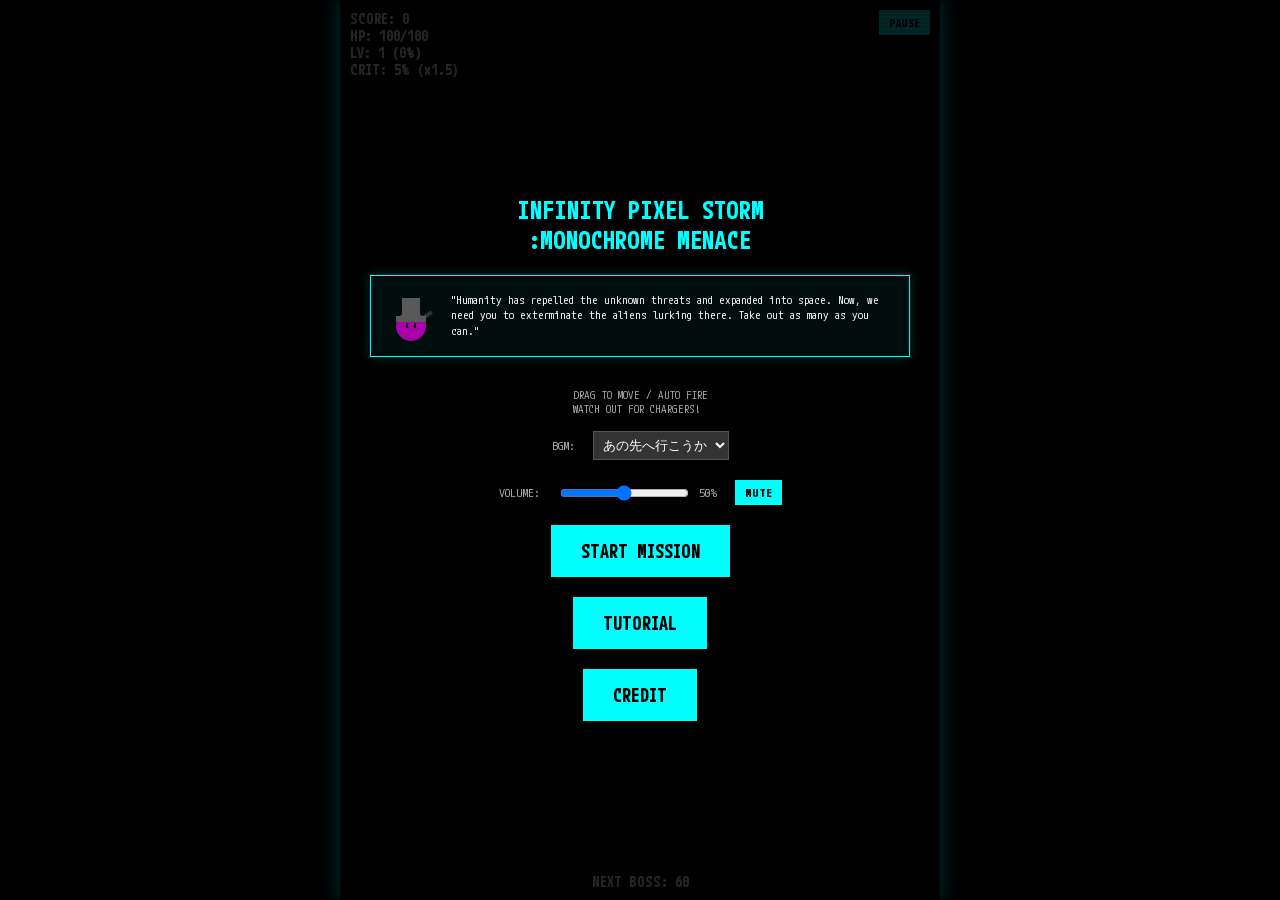
==== commit 684dbb93: "Update index.html" ====
--- a/index.html
+++ b/index.html
@@ -84,12 +84,27 @@
     </div>
 
     <div id="gameOverMenu">
-        <h1 style="color:#f00">GAME OVER</h1>
-        <p id="finalScoreScore" style="margin-bottom:10px;">SCORE: 0</p>
-        <p id="finalScoreBoss" style="color:#aaa; margin-bottom:20px;">BOSS DEFEATED: 0</p>
-        <button onclick="resetGame()">RESTART</button>
-        <br>
-        <button onclick="location.href='music.html'">SOUND ROOM</button>
+        <div id="gameOverDefault">
+            <h1 style="color:#f00">GAME OVER</h1>
+            <p id="finalScoreScore" style="margin-bottom:10px;">SCORE: 0</p>
+            <p id="finalScoreBoss" style="color:#aaa; margin-bottom:20px;">BOSS DEFEATED: 0</p>
+            <button onclick="resetGame()">RESTART</button>
+            <br>
+            <button id="reviveButton" onclick="showReviveConfirm()" style="display:none; margin-top: 10px; background: #ffeb3b;">REVIVAL</button>
+            <br>
+            <button onclick="location.href='music.html'">SOUND ROOM</button>
+        </div>
+        <div id="reviveConfirm" style="display:none; text-align:center; padding: 20px;">
+            <h2 style="color:#ffeb3b">REVIVAL?</h2>
+            <p style="font-size: 12px; margin-bottom: 20px;">ランダムなスキル一つを犠牲によみがえります。<br>本当にいいですか？</p>
+            <button onclick="confirmRevive()">はい</button>
+            <button onclick="cancelRevive()" style="background:#555; color:#ccc; margin-left:10px;">いいえ</button>
+        </div>
+        <div id="reviveResult" style="display:none; text-align:center; padding: 20px;">
+            <h2 style="color:#0ff">REVIVED</h2>
+            <p id="sacrificeMessage" style="font-size: 14px; margin-bottom: 20px;"></p>
+            <button onclick="executeRevive()">出撃</button>
+        </div>
     </div>
 </div>
 
--- a/src/style.css
+++ b/src/style.css
@@ -0,0 +1,113 @@
+        body {
+            margin: 0;
+            background-color: #000; /* ボス戦の反転に備えて黒固定 */
+            display: flex;
+            justify-content: center;
+            align-items: center;
+            height: 100vh;
+            overflow: hidden;
+            font-family: 'M PLUS 1 Code', 'Courier New', monospace;
+            color: white;
+            touch-action: none;
+        }
+        #gameContainer {
+            position: relative;
+            /* 通常時は青っぽく、ボス戦時は白っぽく光らせるための変数 */
+            --glow-color: rgba(0, 255, 255, 0.2);
+            box-shadow: 0 0 20px var(--glow-color);
+            transition: box-shadow 0.5s;
+        }
+        #gameCanvas {
+            background-color: #000;
+            image-rendering: pixelated;
+            width: 100%;
+            height: 100vh;
+            max-width: 600px;
+            display: block;
+            /* ボス戦時に背景色を変えるためのトランジション */
+            transition: background-color 0.5s;
+        }
+        /* UI、メニュー類は前回と同じなので省略 */
+        #uiLayer {
+            position: absolute;
+            top: 0; left: 0; width: 100%; height: 100%;
+            pointer-events: none;
+            display: flex; flex-direction: column; justify-content: space-between;
+            padding: 10px; box-sizing: border-box;
+        }
+        .stat { font-size: 14px; text-shadow: 1px 1px 0 #000; font-weight: bold; }
+        #topStats {
+            display: flex;
+            justify-content: space-between;
+            align-items: flex-start;
+            width: 100%;
+        }
+        #upgradeMenu, #startMenu, #gameOverMenu, #tutorialMenu, #pauseMenu {
+            position: absolute; top: 0; left: 0; width: 100%; height: 100%;
+            background: rgba(0, 0, 0, 0.85);
+            display: none; flex-direction: column; justify-content: center; align-items: center;
+            pointer-events: auto; z-index: 10; color: #fff;
+        }
+        .tutorial-content {
+            width: 85%;
+            height: 80%;
+            overflow-y: auto;
+            text-align: left;
+            padding: 15px;
+            border: 1px solid #555;
+            background: #111;
+            touch-action: auto; /* Allow touch scrolling */
+        }
+        .tutorial-content h2 { color: #0ff; }
+        .tutorial-content h3 { color: #ffeb3b; border-bottom: 1px solid #555; padding-bottom: 5px; }
+        .tutorial-content p { color: #ccc; line-height: 1.6; }
+
+        .card {
+            background: #222; border: 2px solid #fff; padding: 15px; margin: 10px; width: 80%;
+            text-align: center; cursor: pointer; transition: transform 0.1s;
+        }
+        .card:hover { background: #444; transform: scale(1.05); }
+        .card h3 { margin: 0 0 5px 0; color: #ffeb3b; font-size: 16px; }
+        .card p { margin: 0; font-size: 12px; color: #ccc; }
+        .doctrine-card {
+            background: #222; border: 1px solid #fff; padding: 8px 4px; margin: 4px 0; width: 100%;
+            text-align: center; cursor: pointer; font-size: 9px; box-sizing: border-box;
+        }
+        .doctrine-card:hover { background: #444; }
+        .doctrine-card.active { border-color: #0ff; background: #004444; }
+        .doctrine-card h4 { margin: 0; color: #ffeb3b; font-size: 10px; }
+        .doctrine-card p { margin: 2px 0 0 0; color: #aaa; font-size: 8px; line-height: 1.1; }
+        h1 { font-size: 24px; color: #0ff; text-align: center; margin-bottom: 20px; }
+        button {
+            padding: 15px 30px; font-size: 18px; font-family: inherit;
+            background: #0ff; border: none; cursor: pointer; color: #000; font-weight: bold;
+        }
+        button:hover { background: #fff; }
+        button:disabled {
+            background: #555;
+            color: #888;
+            cursor: not-allowed;
+        }
+        .scanlines {
+            position: absolute; top: 0; left: 0; width: 100%; height: 100%;
+            background: linear-gradient(to bottom, rgba(255,255,255,0) 50%, rgba(0,0,0,0.1) 50%);
+            background-size: 100% 4px; pointer-events: none; z-index: 5;
+        }
+        /* ボス警告表示 */
+        #bossWarning {
+            position: absolute; top: 40%; width: 100%; text-align: center;
+            font-size: 30px; color: #f00; display: none; z-index: 8;
+            text-shadow: 2px 2px 0 #000, -2px -2px 0 #000;
+            animation: blink 0.3s infinite alternate;
+            transform: scale(1.2);
+        }
+        @keyframes blink { from { opacity: 1; transform: scale(1.2); } to { opacity: 0.1; transform: scale(1.25); } }
+        #tutorialOverlay {
+            position: absolute; bottom: 80px; left: 0; width: 100%; text-align: center;
+            pointer-events: none; z-index: 15; display: none;
+        }
+        #tutorialMessage {
+            background: rgba(0, 0, 0, 0.8); display: inline-block; padding: 10px 20px;
+            border: 2px solid #0ff; color: #fff; font-size: 14px; max-width: 80%;
+            box-shadow: 0 0 10px #0ff;
+        }
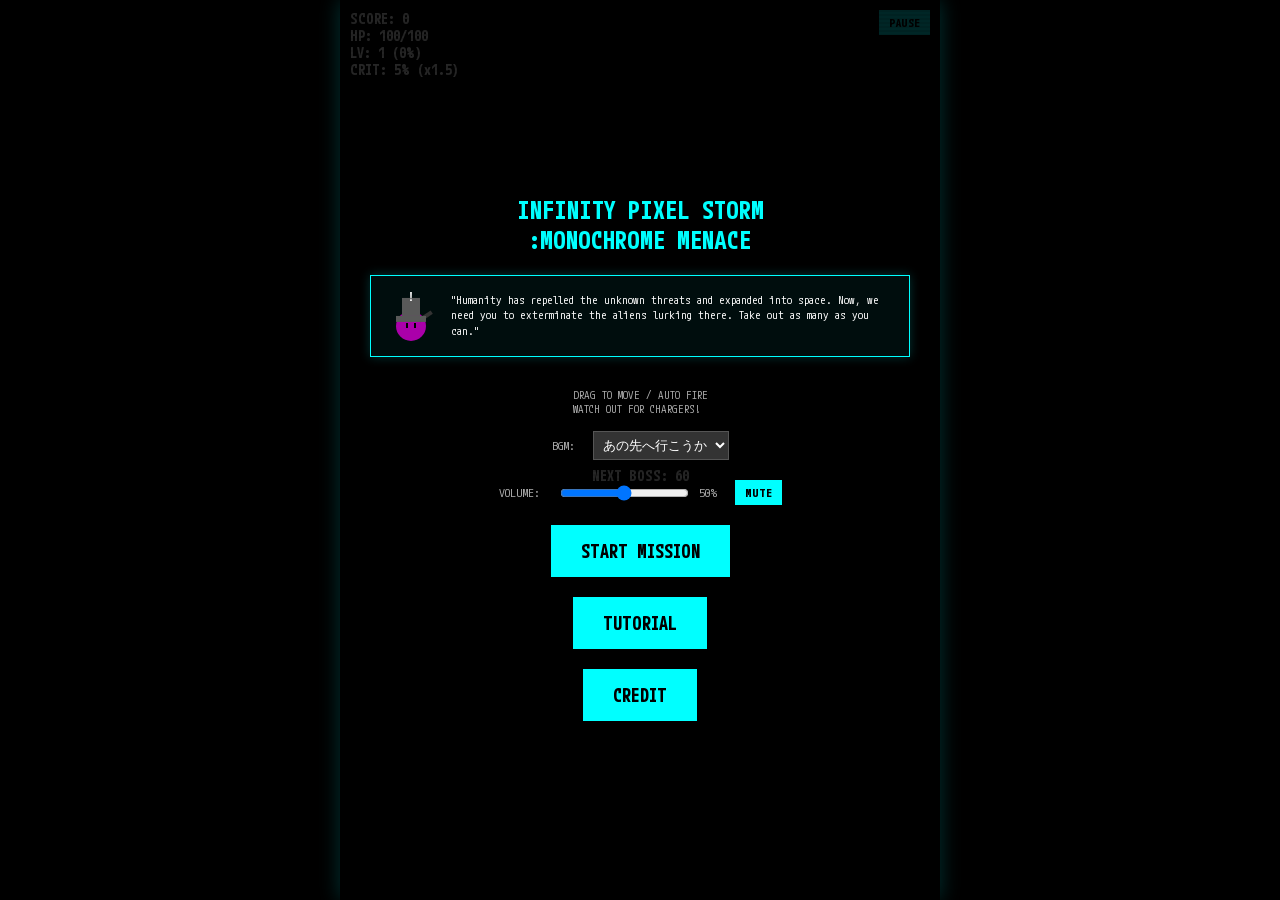
==== commit 32d21516: "aaaaaaaaaaaaaaaaaaaaaaa" ====
--- a/index.html
+++ b/index.html
@@ -31,6 +31,7 @@
             <button id="pauseButton" style="padding: 5px 10px; font-size: 12px; pointer-events: auto;" onclick="togglePause()">PAUSE</button>
         </div>
         <div class="stat" style="text-align:center" id="bossTimerDisplay">NEXT BOSS: 60</div>
+        <div class="stat" style="text-align:center" id="eventDisplay"></div>
     </div>
 
     <div id="startMenu" style="display:flex;">
@@ -87,7 +88,8 @@
         <div id="gameOverDefault">
             <h1 style="color:#f00">GAME OVER</h1>
             <p id="finalScoreScore" style="margin-bottom:10px;">SCORE: 0</p>
-            <p id="finalScoreBoss" style="color:#aaa; margin-bottom:20px;">BOSS DEFEATED: 0</p>
+            <p id="finalScoreBoss" style="color:#aaa; margin-bottom:10px;">BOSS DEFEATED: 0</p>
+            <div id="finalResultDetails"></div>
             <button onclick="resetGame()">RESTART</button>
             <br>
             <button id="reviveButton" onclick="showReviveConfirm()" style="display:none; margin-top: 10px; background: #ffeb3b;">REVIVAL</button>
--- a/src/style.css
+++ b/src/style.css
@@ -47,6 +47,40 @@
             background: rgba(0, 0, 0, 0.85);
             display: none; flex-direction: column; justify-content: center; align-items: center;
             pointer-events: auto; z-index: 10; color: #fff;
+        }
+        #gameOverDefault {
+            display: flex; flex-direction: column; justify-content: center; align-items: center;
+            width: 100%; height: 100%;
+        }
+        #finalResultDetails {
+            width: 82%;
+            max-width: 360px;
+            border: 1px solid #555;
+            background: rgba(255, 255, 255, 0.04);
+            padding: 10px;
+            margin-bottom: 18px;
+            box-sizing: border-box;
+            font-size: 11px;
+            color: #ccc;
+            line-height: 1.5;
+        }
+        #finalResultDetails .result-row {
+            display: flex;
+            justify-content: space-between;
+            gap: 10px;
+            border-bottom: 1px solid rgba(255, 255, 255, 0.08);
+            padding: 2px 0;
+        }
+        #finalResultDetails .result-row span:last-child {
+            text-align: right;
+            overflow-wrap: anywhere;
+        }
+        #finalResultDetails .result-row:last-child { border-bottom: 0; }
+        #finalResultDetails .result-label { color: #0ff; }
+        #eventDisplay {
+            min-height: 18px;
+            color: #ffeb3b;
+            text-shadow: 1px 1px 0 #000;
         }
         .tutorial-content {
             width: 85%;
